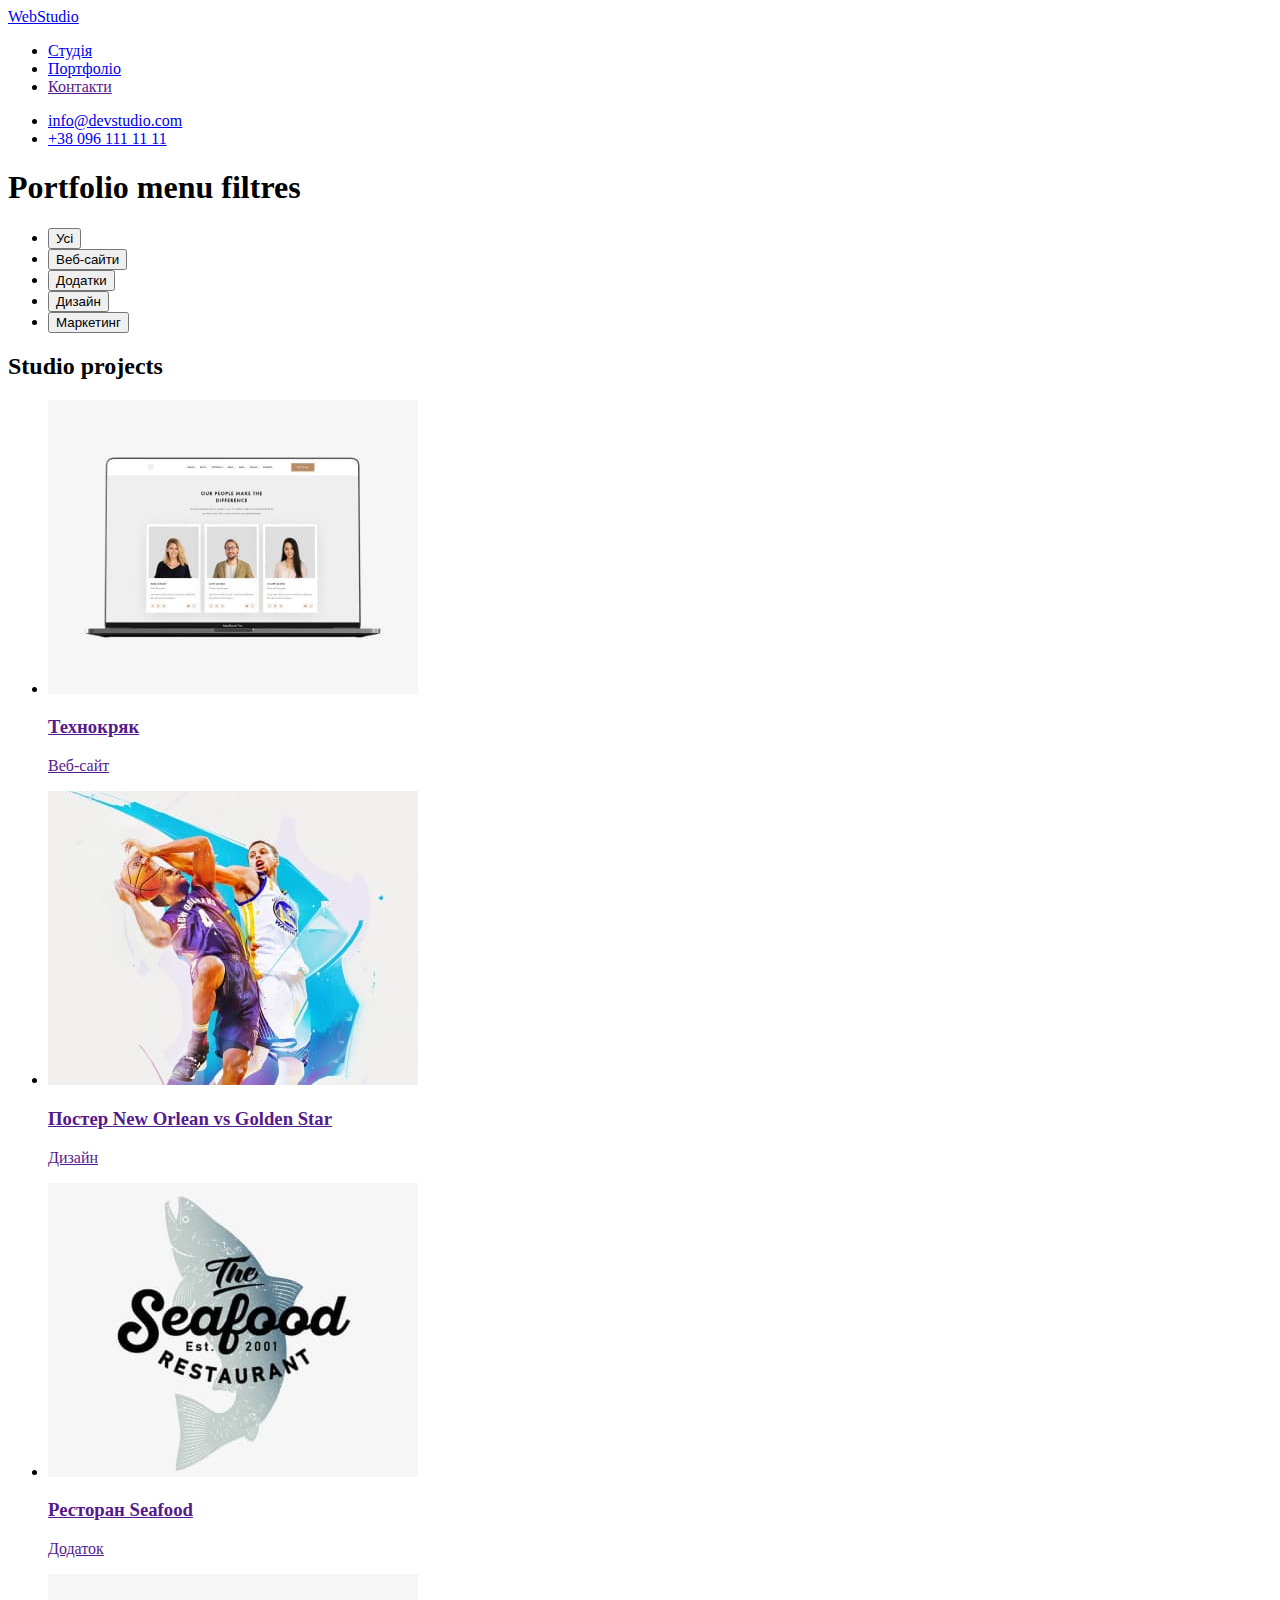
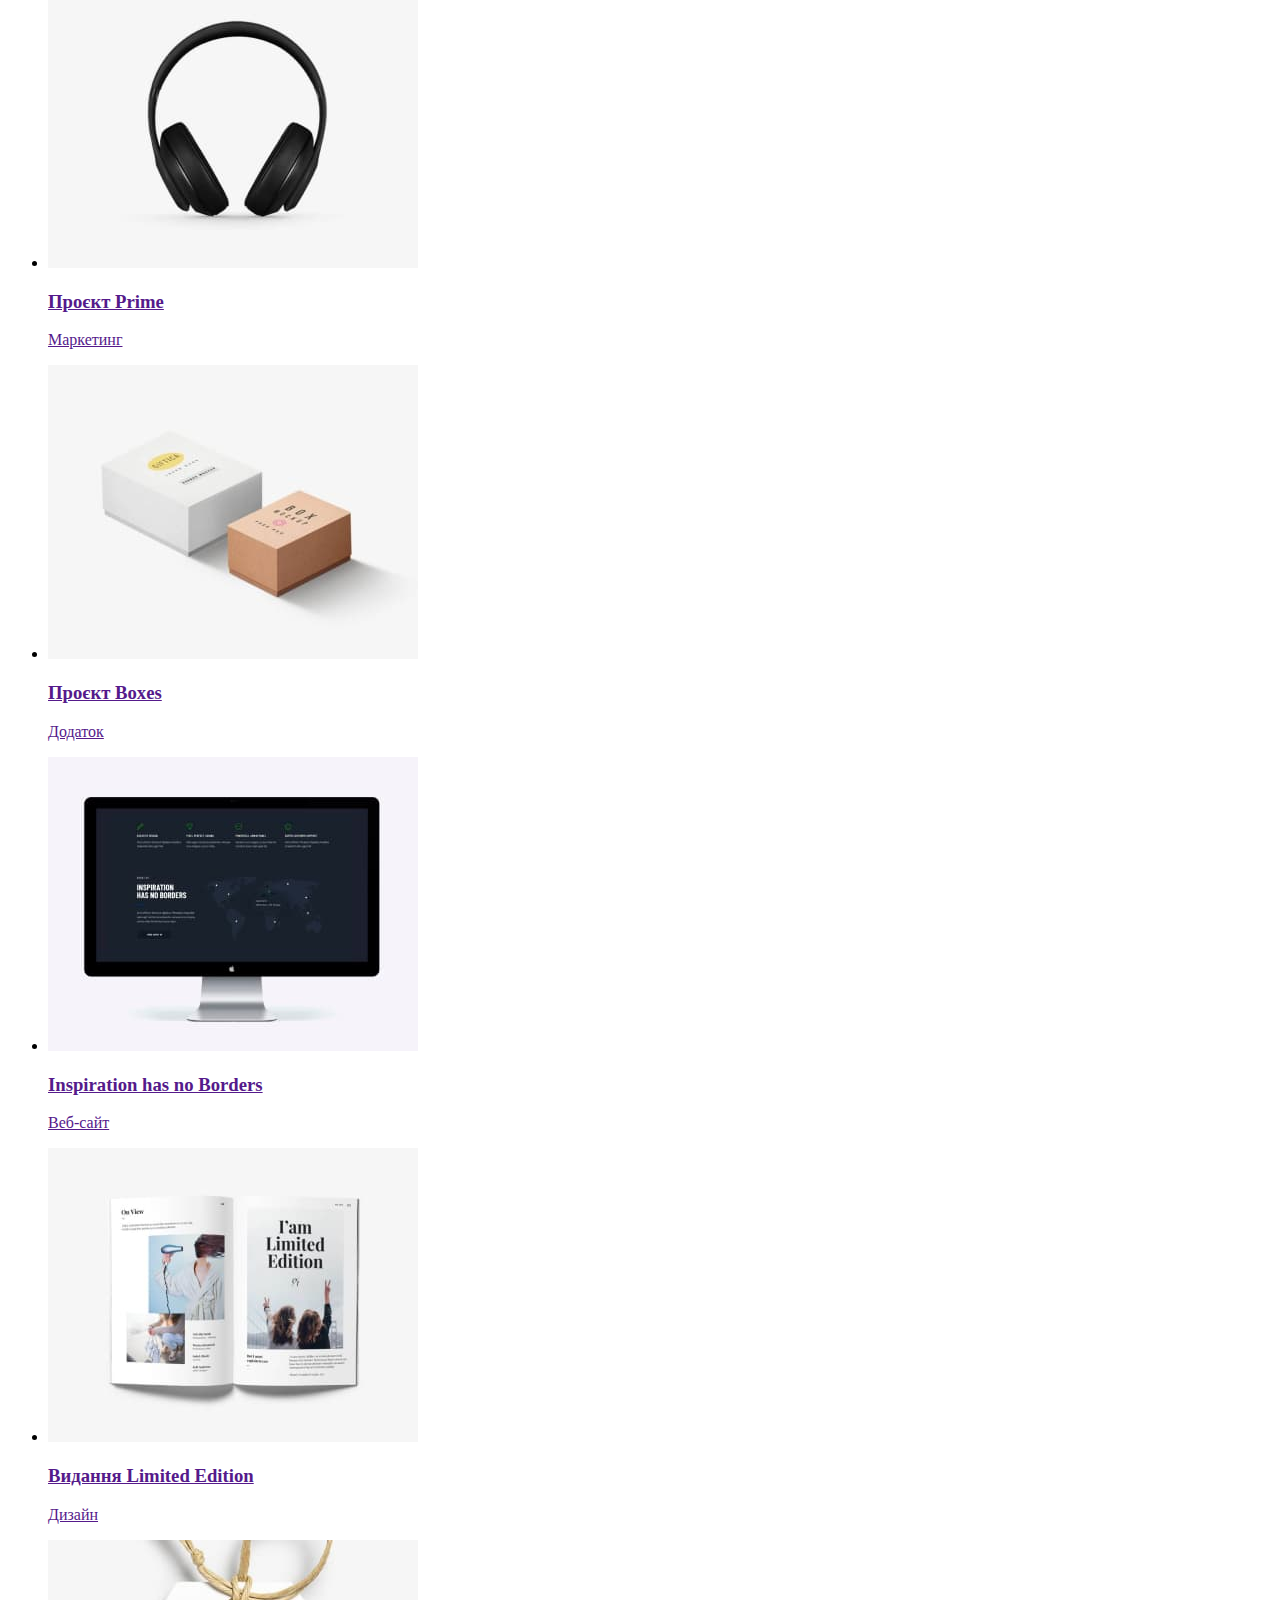
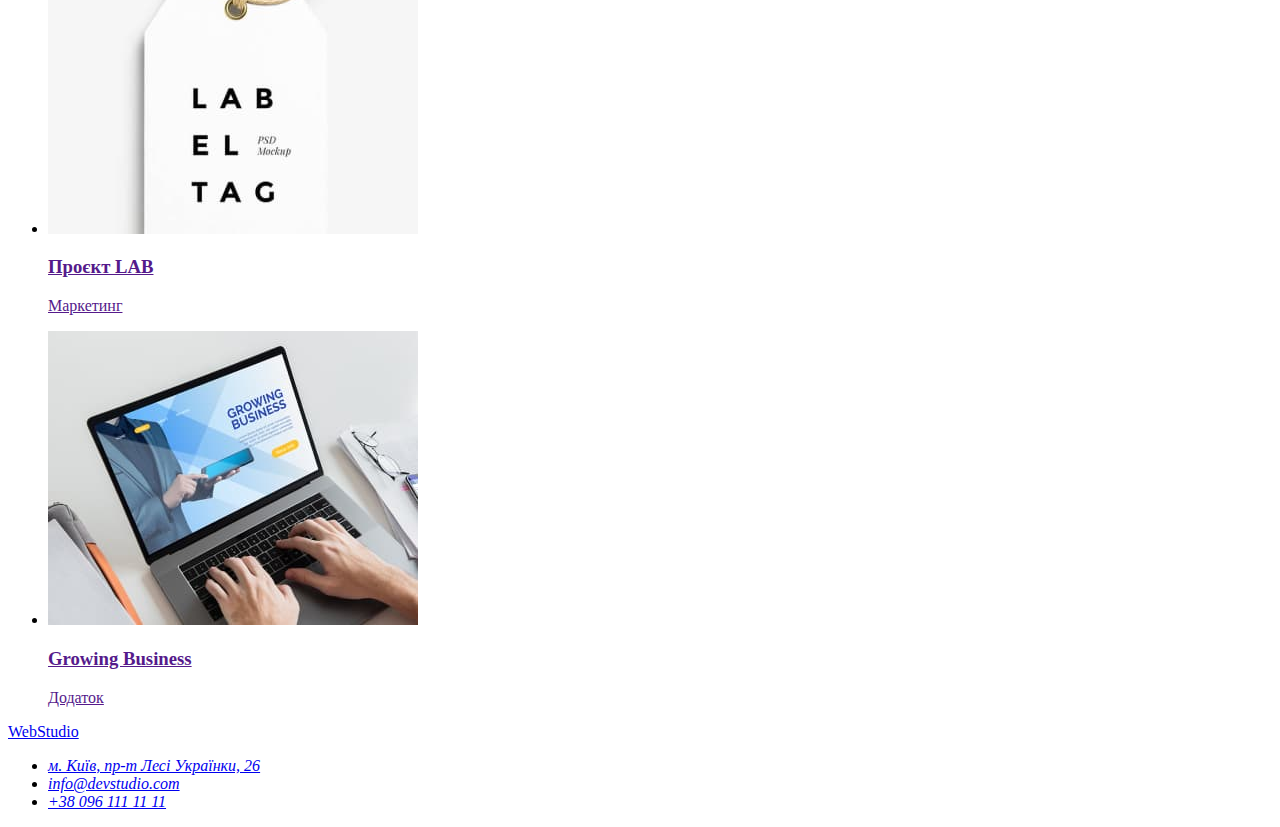
==== portfolio.html @ 8eeb4681 "Portfolio" ====
<!DOCTYPE html>
<html lang="uk">
  <head>
    <meta charset="UTF-8" />
    <meta http-equiv="X-UA-Compatible" content="IE=edge" />
    <meta name="viewport" content="width=device-width, initial-scale=1.0" />
    <title>Document</title>
  </head>
  <body>
    <!--Header-->

    <header>
      <nav>
        <a href="./index.html">WebStudio</a>
        <ul>
          <li><a href="./index.html">Студія</a></li>
          <li><a href="./portfolio.html">Портфоліо</a></li>
          <li><a href="">Контакти</a></li>
        </ul>
      </nav>
      <ul>
        <li><a href="mailto:info@devstudio.com">info@devstudio.com</a></li>
        <li><a href="tel:+380961111111">+38 096 111 11 11</a></li>
      </ul>
    </header>

    <!--Main-->
    <main>
      <!--Portfolio menu filters-->
      <section>
        <h1>Portfolio menu filtres</h1>
        <!--Hide me-->
        <ul>
          <li><button type="button">Усі</button></li>
          <li><button type="button">Веб-сайти</button></li>
          <li><button type="button">Додатки</button></li>
          <li><button type="button">Дизайн</button></li>
          <li><button type="button">Маркетинг</button></li>
        </ul>
      </section>
      <!--Projects-->

      <section>
        <h2>Studio projects</h2>
        <!--Hide me-->
        <ul>
          <li>
            <a href="">
              <img src="./imajes/project-1.jpg" alt="Увімкнутий ноутбук" width="370" />
              <h3>Технокряк</h3>
              <p>Веб-сайт</p>
            </a>
          </li>
          <li>
            <a href="">
              <img src="./imajes/project-2.jpg" alt="Два баскетболісти" width="370" />
              <h3>Постер New Orlean vs Golden Star</h3>
              <p>Дизайн</p>
            </a>
          </li>
          <li>
            <a href="">
              <img src="./imajes/project-3.jpg" alt="Малюнок риби" width="370" />
              <h3>Ресторан Seafood</h3>
              <p>Додаток</p>
            </a>
          </li>
          <li>
            <a href="">
              <img src="./imajes/project-4.jpg" alt="Навушники" width="370" />
              <h3>Проєкт Prime</h3>
              <p>Маркетинг</p>
            </a>
          </li>
          <li>
            <a href="">
              <img src="./imajes/project-5.jpg" alt="Дві паперові коробки" width="370" />
              <h3>Проєкт Boxes</h3>
              <p>Додаток</p>
            </a>
          </li>
          <li>
            <a href="">
              <img src="./imajes/project-6.jpg" alt="Монітор комп'ютера" width="370" />
              <h3>Inspiration has no Borders</h3>
              <p>Веб-сайт</p>
            </a>
          </li>
          <li>
            <a href="">
              <img src="./imajes/project-7.jpg" alt="Відкритий журнал" width="370" />
              <h3>Видання Limited Edition</h3>
              <p>Дизайн</p>
            </a>
          </li>
          <li>
            <a href="">
              <img src="./imajes/project-8.jpg" alt="Бірка з написом" width="370" width="370" />
              <h3>Проєкт LAB</h3>
              <p>Маркетинг</p>
            </a>
          </li>
          <li>
            <a href="">
              <img src="./imajes/project-9.jpg" alt="Друкує на ноутбуці" width="370" />
              <h3>Growing Business</h3>
              <p>Додаток</p>
            </a>
          </li>
        </ul>
      </section>
    </main>

    <!-- Footeer -->
    <footer>
      <a href="./index.html">WebStudio</a>
      <address>
        <ul>
          <li>
            <a href="https://goo.gl/maps/4eTBozPo4Wdr3xK28" target="_blank" rel="noopener nofollow">
              м. Київ, пр-т Лесі Українки, 26
            </a>
          </li>
          <li>
            <a href="mailto:info@devstudio.com">info@devstudio.com</a>
          </li>
          <li>
            <a href="tel:+380961111111">+38 096 111 11 11</a>
          </li>
        </ul>
      </address>
    </footer>
  </body>
</html>
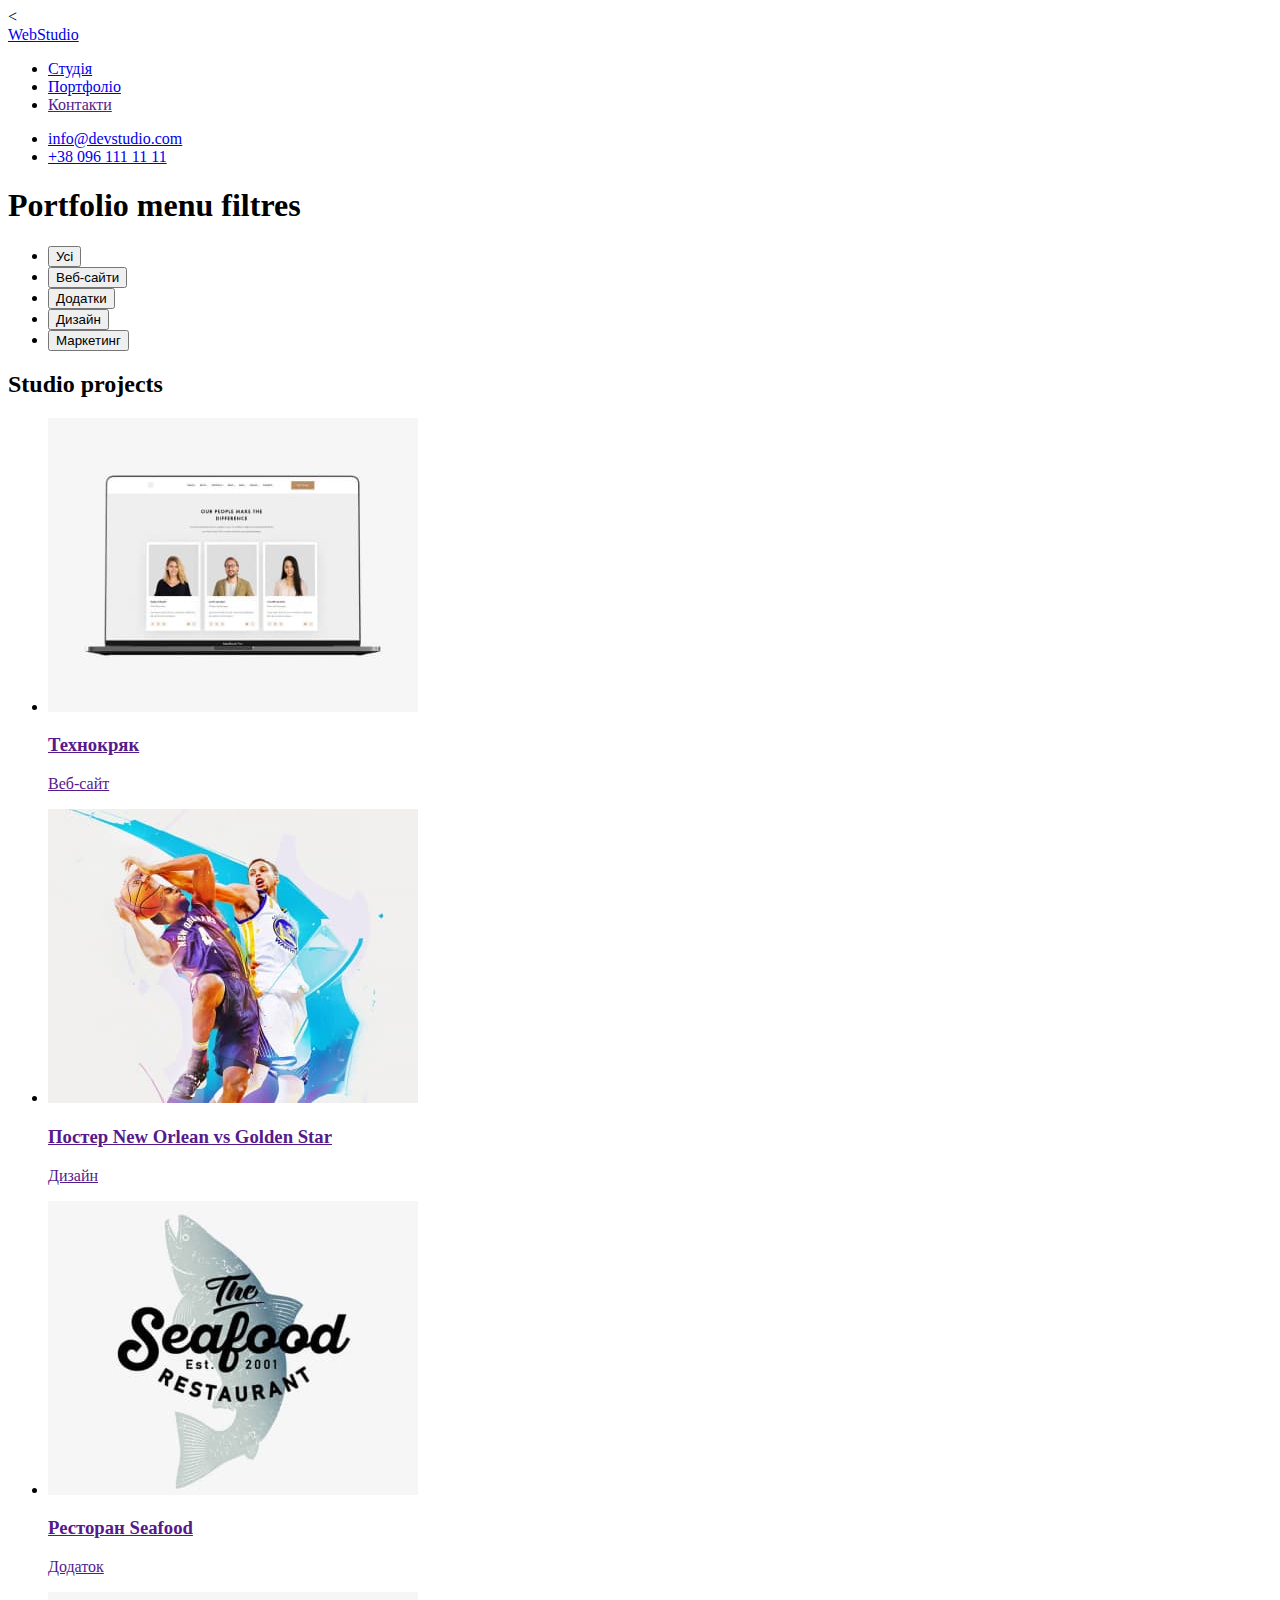
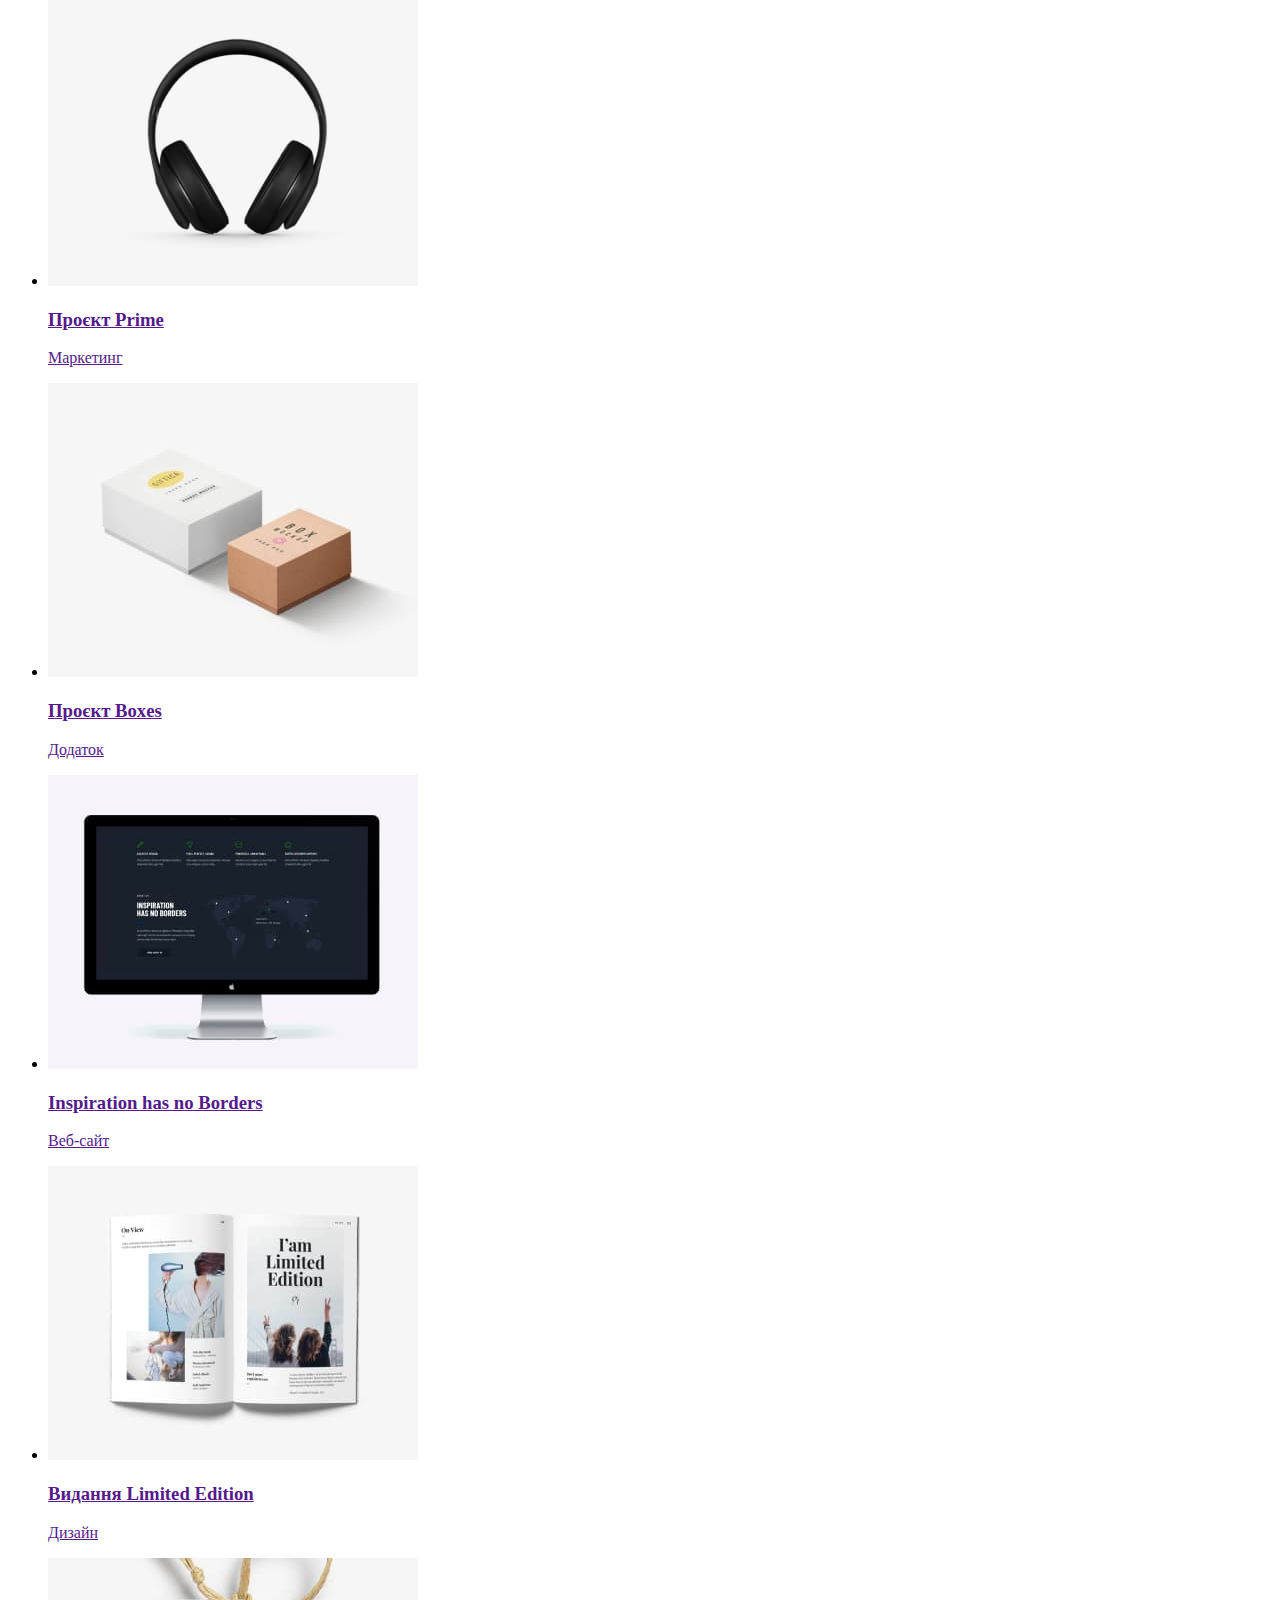
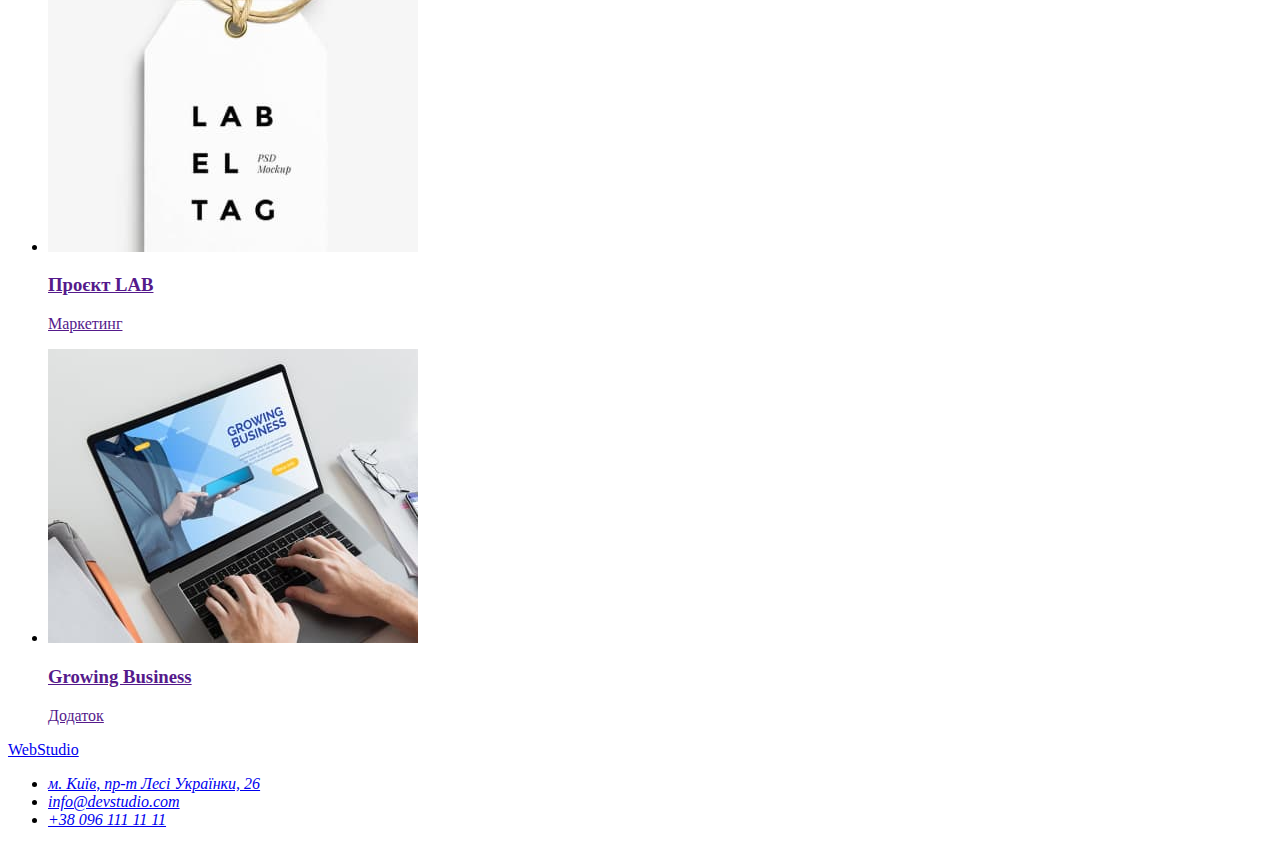
==== commit 388939a2: "Add portfolio css" ====
--- a/portfolio.html
+++ b/portfolio.html
@@ -5,22 +5,42 @@
     <meta http-equiv="X-UA-Compatible" content="IE=edge" />
     <meta name="viewport" content="width=device-width, initial-scale=1.0" />
     <title>Document</title>
+    <
+    <link rel="preconnect" href="https://fonts.googleapis.com" />
+    <link rel="preconnect" href="https://fonts.gstatic.com" crossorigin />
+    <link
+      href="https://fonts.googleapis.com/css2?family=Raleway:wght@700&family=Roboto:wght@400;500;700;900&display=swap"
+      rel="stylesheet"
+    />
+    <link rel="stylesheet" href="./css/styles.css" />
   </head>
   <body>
     <!--Header-->
-
-    <header>
+    <header class="site-header">
       <nav>
-        <a href="./index.html">WebStudio</a>
-        <ul>
-          <li><a href="./index.html">Студія</a></li>
-          <li><a href="./portfolio.html">Портфоліо</a></li>
-          <li><a href="">Контакти</a></li>
+        <a href="./index.html" class="site-logo link"
+          ><span class="word-web">Web</span
+          ><span class="word-studio">Studio</span>
+        </a>
+        <ul class="site-nav list">
+          <li><a href="./index.html" class="site-nav-link link">Студія</a></li>
+          <li>
+            <a href="./portfolio.html" class="site-nav-link link">Портфоліо</a>
+          </li>
+          <li><a href="" class="site-nav-link link">Контакти</a></li>
         </ul>
       </nav>
-      <ul>
-        <li><a href="mailto:info@devstudio.com">info@devstudio.com</a></li>
-        <li><a href="tel:+380961111111">+38 096 111 11 11</a></li>
+      <ul class="site-auth list">
+        <li>
+          <a href="mailto:info@devstudio.com" class="site-mail link"
+            >info@devstudio.com</a
+          >
+        </li>
+        <li>
+          <a href="tel:+380961111111" class="site-tel link"
+            >+38 096 111 11 11</a
+          >
+        </li>
       </ul>
     </header>
 
@@ -30,81 +50,124 @@
       <section>
         <h1>Portfolio menu filtres</h1>
         <!--Hide me-->
-        <ul>
-          <li><button type="button">Усі</button></li>
-          <li><button type="button">Веб-сайти</button></li>
-          <li><button type="button">Додатки</button></li>
-          <li><button type="button">Дизайн</button></li>
-          <li><button type="button">Маркетинг</button></li>
+        <ul class="filter list">
+          <li class="filter-item">
+            <button type="button" class="filter-btn">Усі</button>
+          </li>
+          <li class="filter-item">
+            <button type="button" class="filter-btn">Веб-сайти</button>
+          </li>
+          <li class="filter-item">
+            <button type="button" class="filter-btn">Додатки</button>
+          </li>
+          <li class="filter-item">
+            <button type="button" class="filter-btn">Дизайн</button>
+          </li>
+          <li class="filter-item">
+            <button type="button" class="filter-btn">Маркетинг</button>
+          </li>
         </ul>
       </section>
       <!--Projects-->
 
-      <section>
+      <section class="projects">
         <h2>Studio projects</h2>
         <!--Hide me-->
-        <ul>
-          <li>
-            <a href="">
-              <img src="./imajes/project-1.jpg" alt="Увімкнутий ноутбук" width="370" />
-              <h3>Технокряк</h3>
-              <p>Веб-сайт</p>
-            </a>
-          </li>
-          <li>
-            <a href="">
-              <img src="./imajes/project-2.jpg" alt="Два баскетболісти" width="370" />
-              <h3>Постер New Orlean vs Golden Star</h3>
-              <p>Дизайн</p>
-            </a>
-          </li>
-          <li>
-            <a href="">
-              <img src="./imajes/project-3.jpg" alt="Малюнок риби" width="370" />
-              <h3>Ресторан Seafood</h3>
-              <p>Додаток</p>
-            </a>
-          </li>
-          <li>
-            <a href="">
+        <ul class="projects-list list">
+          <li>
+            <a href="" class="project link">
+              <img
+                src="./imajes/project-1.jpg"
+                alt="Увімкнутий ноутбук"
+                width="370"
+              />
+              <h3 class="project-title">Технокряк</h3>
+              <p class="project-type">Веб-сайт</p>
+            </a>
+          </li>
+          <li>
+            <a href="" class="project link">
+              <img
+                src="./imajes/project-2.jpg"
+                alt="Два баскетболісти"
+                width="370"
+              />
+              <h3 class="project-title">Постер New Orlean vs Golden Star</h3>
+              <p class="project-type">Дизайн</p>
+            </a>
+          </li>
+          <li>
+            <a href="" class="project link">
+              <img
+                src="./imajes/project-3.jpg"
+                alt="Малюнок риби"
+                width="370"
+              />
+              <h3 class="project-title">Ресторан Seafood</h3>
+              <p class="project-type">Додаток</p>
+            </a>
+          </li>
+          <li>
+            <a href="" class="project link">
               <img src="./imajes/project-4.jpg" alt="Навушники" width="370" />
-              <h3>Проєкт Prime</h3>
-              <p>Маркетинг</p>
-            </a>
-          </li>
-          <li>
-            <a href="">
-              <img src="./imajes/project-5.jpg" alt="Дві паперові коробки" width="370" />
-              <h3>Проєкт Boxes</h3>
-              <p>Додаток</p>
-            </a>
-          </li>
-          <li>
-            <a href="">
-              <img src="./imajes/project-6.jpg" alt="Монітор комп'ютера" width="370" />
-              <h3>Inspiration has no Borders</h3>
-              <p>Веб-сайт</p>
-            </a>
-          </li>
-          <li>
-            <a href="">
-              <img src="./imajes/project-7.jpg" alt="Відкритий журнал" width="370" />
-              <h3>Видання Limited Edition</h3>
-              <p>Дизайн</p>
-            </a>
-          </li>
-          <li>
-            <a href="">
-              <img src="./imajes/project-8.jpg" alt="Бірка з написом" width="370" width="370" />
-              <h3>Проєкт LAB</h3>
-              <p>Маркетинг</p>
-            </a>
-          </li>
-          <li>
-            <a href="">
-              <img src="./imajes/project-9.jpg" alt="Друкує на ноутбуці" width="370" />
-              <h3>Growing Business</h3>
-              <p>Додаток</p>
+              <h3 class="project-title">Проєкт Prime</h3>
+              <p class="project-type">Маркетинг</p>
+            </a>
+          </li>
+          <li>
+            <a href="" class="project link">
+              <img
+                src="./imajes/project-5.jpg"
+                alt="Дві паперові коробки"
+                width="370"
+              />
+              <h3 class="project-title">Проєкт Boxes</h3>
+              <p class="project-type">Додаток</p>
+            </a>
+          </li>
+          <li>
+            <a href="" class="project link">
+              <img
+                src="./imajes/project-6.jpg"
+                alt="Монітор комп'ютера"
+                width="370"
+              />
+              <h3 class="project-title">Inspiration has no Borders</h3>
+              <p class="project-type">Веб-сайт</p>
+            </a>
+          </li>
+          <li>
+            <a href="" class="project link">
+              <img
+                src="./imajes/project-7.jpg"
+                alt="Відкритий журнал"
+                width="370"
+              />
+              <h3 class="project-title">Видання Limited Edition</h3>
+              <p class="project-type">Дизайн</p>
+            </a>
+          </li>
+          <li>
+            <a href="" class="project link">
+              <img
+                src="./imajes/project-8.jpg"
+                alt="Бірка з написом"
+                width="370"
+                width="370"
+              />
+              <h3 class="project-title">Проєкт LAB</h3>
+              <p class="project-type">Маркетинг</p>
+            </a>
+          </li>
+          <li>
+            <a href="" class="project link">
+              <img
+                src="./imajes/project-9.jpg"
+                alt="Друкує на ноутбуці"
+                width="370"
+              />
+              <h3 class="project-title">Growing Business</h3>
+              <p class="project-type">Додаток</p>
             </a>
           </li>
         </ul>
@@ -113,19 +176,29 @@
 
     <!-- Footeer -->
     <footer>
-      <a href="./index.html">WebStudio</a>
+      <a href="./index.html" class="site-logo link"
+        ><span class="word-web">Web</span
+        ><span class="word-studio">Studio</span>
+      </a>
       <address>
-        <ul>
-          <li>
-            <a href="https://goo.gl/maps/4eTBozPo4Wdr3xK28" target="_blank" rel="noopener nofollow">
+        <ul class="list">
+          <li>
+            <a
+              href="https://goo.gl/maps/4eTBozPo4Wdr3xK28"
+              class="link"
+              target="_blank"
+              rel="noopener nofollow"
+            >
               м. Київ, пр-т Лесі Українки, 26
             </a>
           </li>
           <li>
-            <a href="mailto:info@devstudio.com">info@devstudio.com</a>
-          </li>
-          <li>
-            <a href="tel:+380961111111">+38 096 111 11 11</a>
+            <a href="mailto:info@devstudio.com" class="link"
+              >info@devstudio.com
+            </a>
+          </li>
+          <li>
+            <a href="tel:+380961111111" class="link">+38 096 111 11 11</a>
           </li>
         </ul>
       </address>
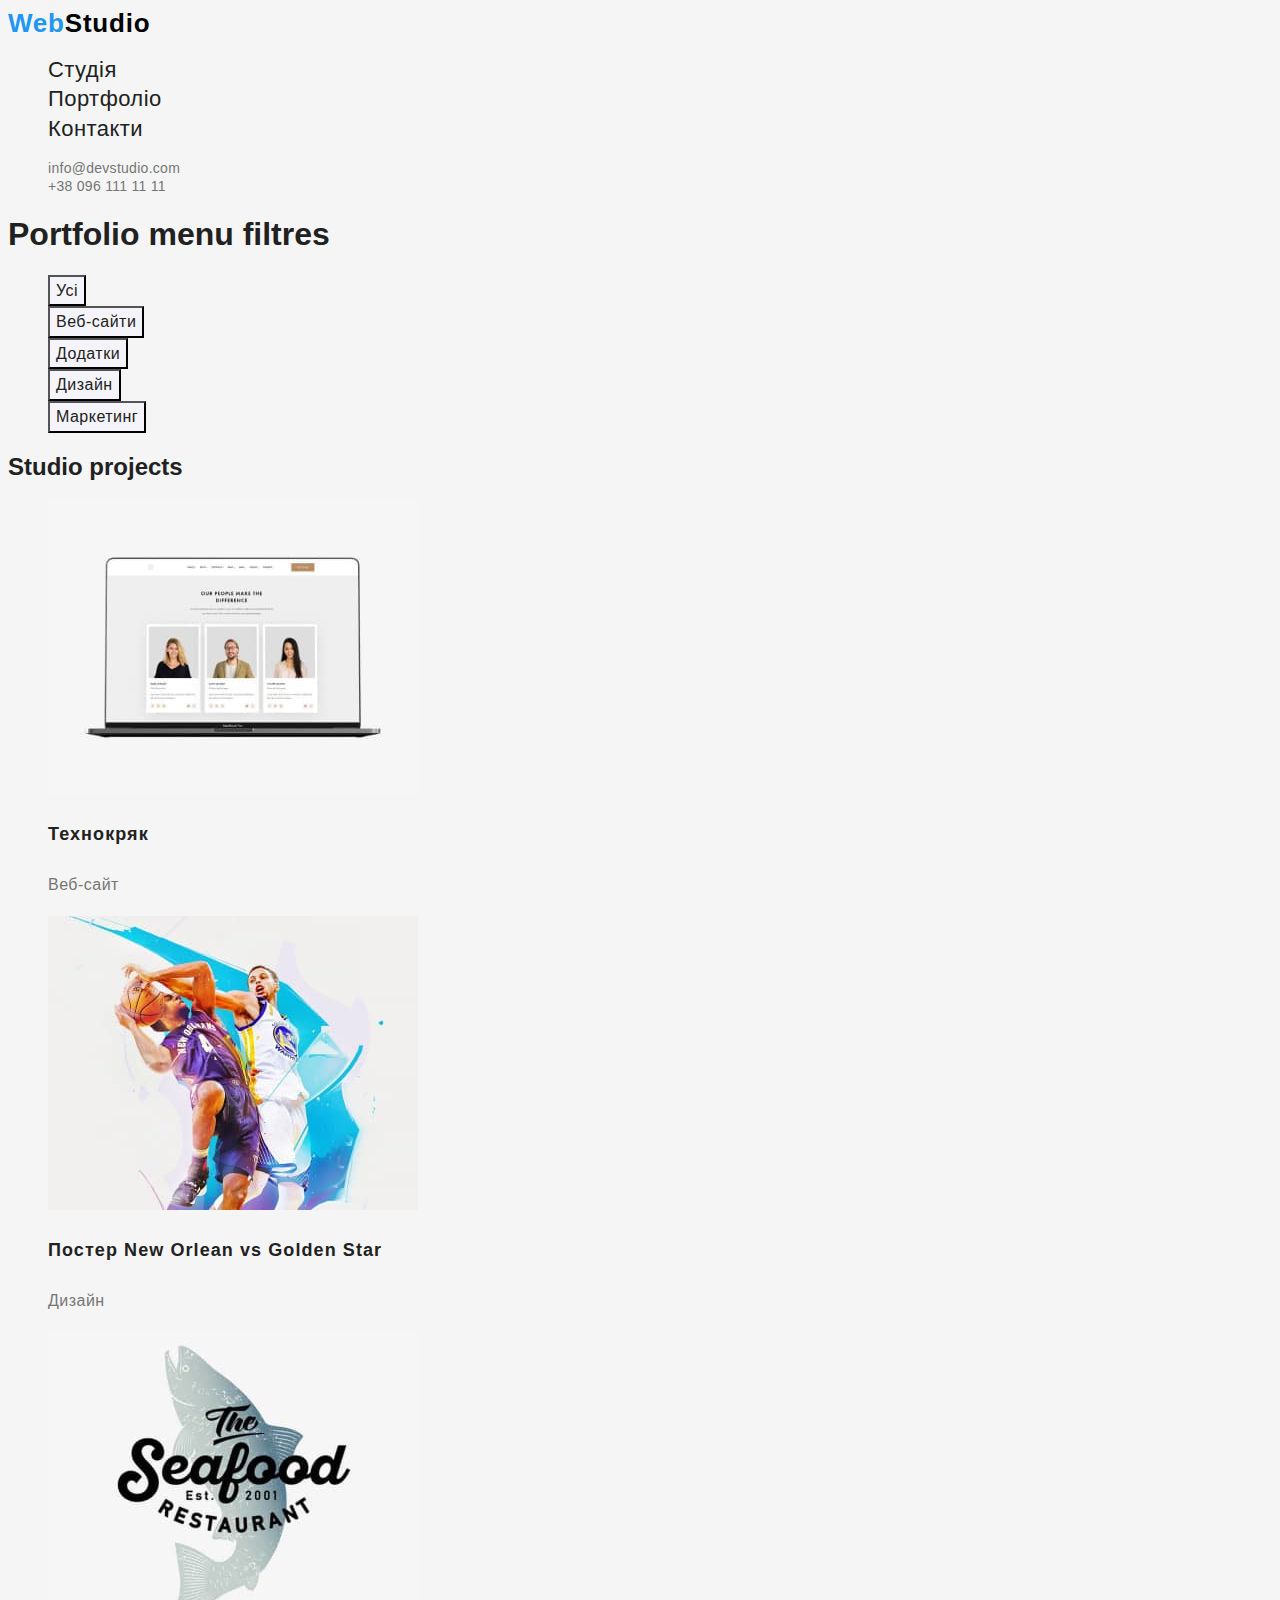
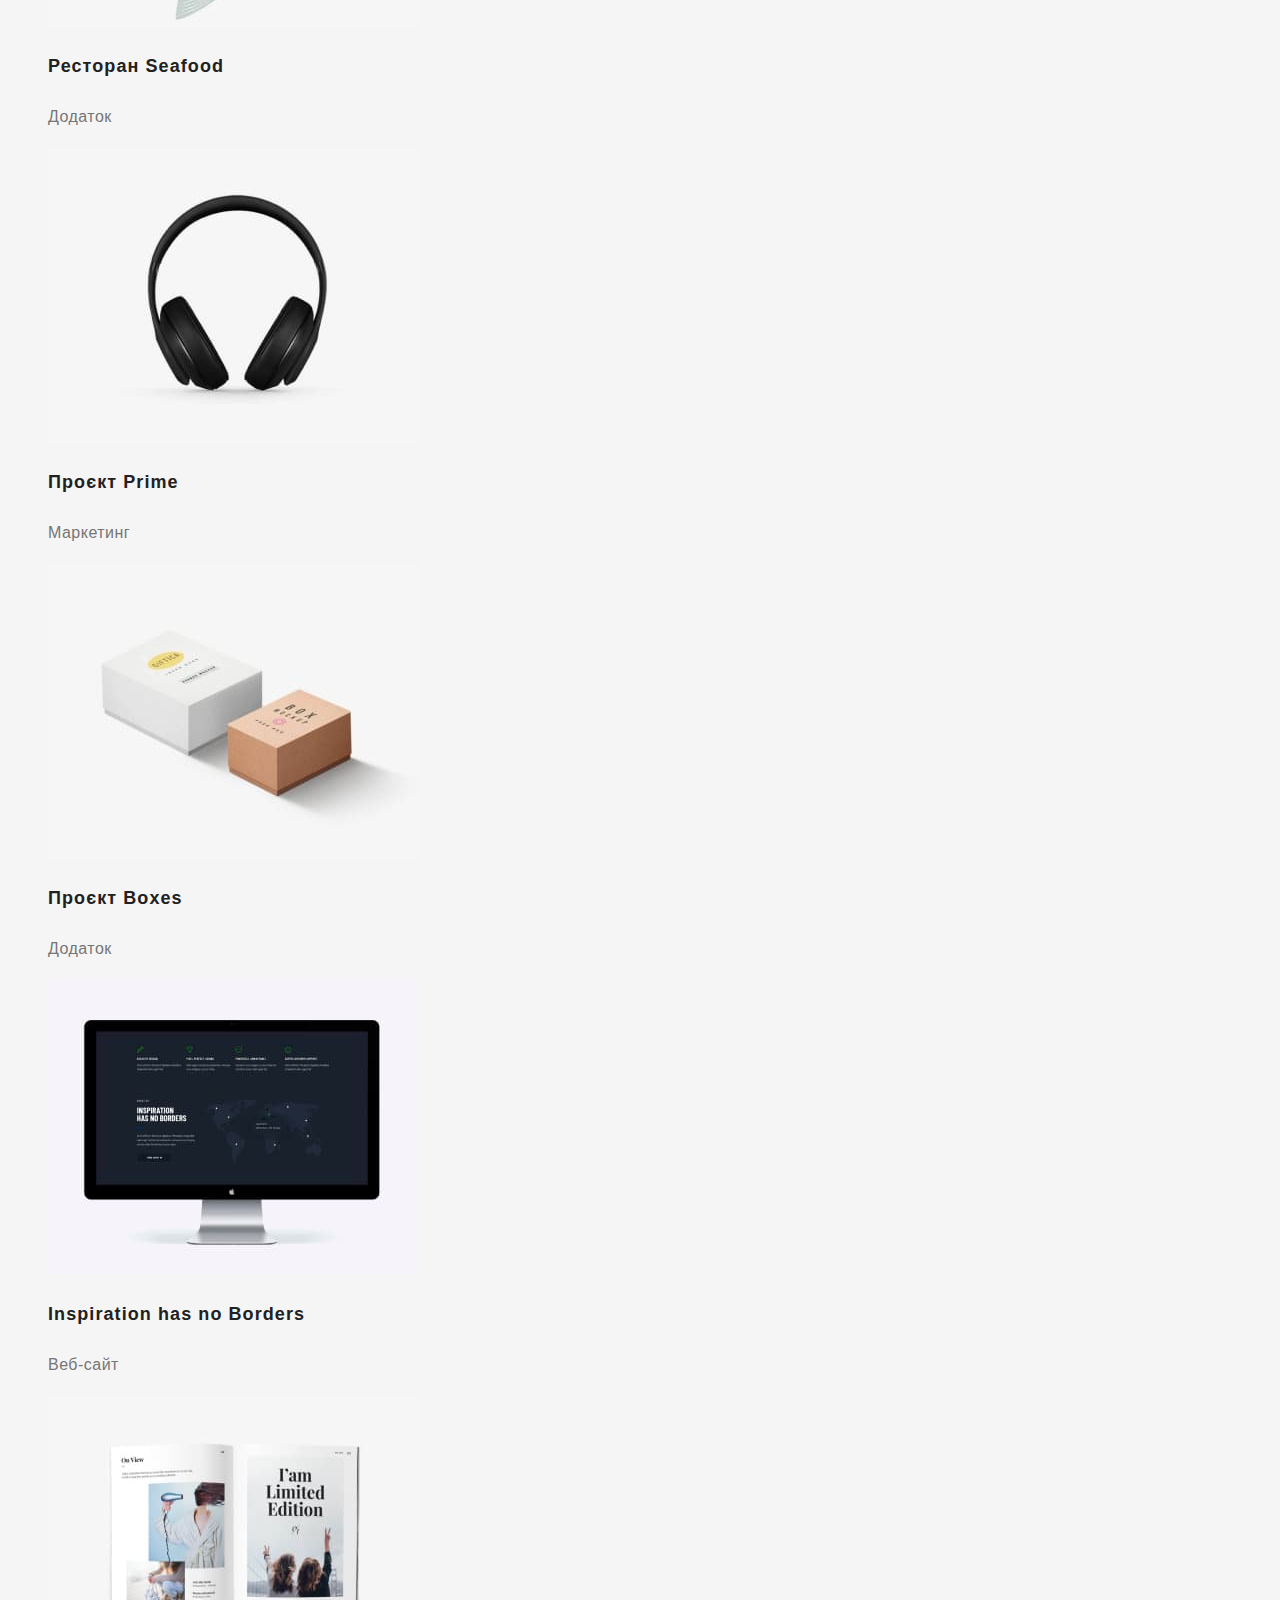
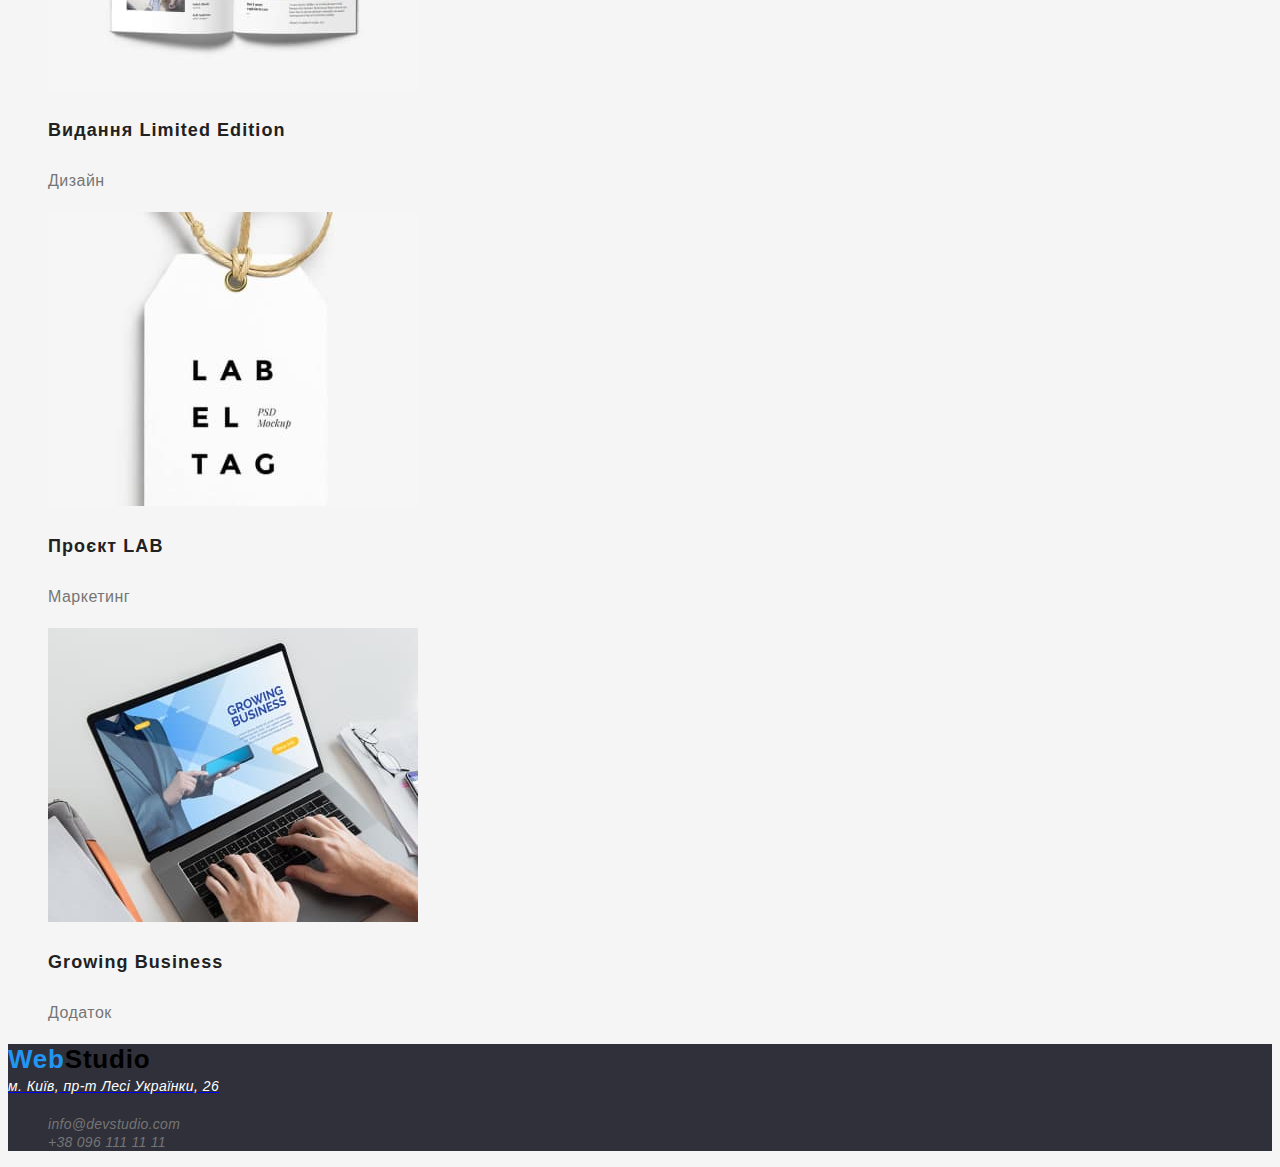
==== commit 86fae9e8: "CSS for portfolio page" ====
--- a/portfolio.html
+++ b/portfolio.html
@@ -1,17 +1,10 @@
 <!DOCTYPE html>
-<html lang="uk">
+<html lang="en">
   <head>
     <meta charset="UTF-8" />
     <meta http-equiv="X-UA-Compatible" content="IE=edge" />
     <meta name="viewport" content="width=device-width, initial-scale=1.0" />
     <title>Document</title>
-    <
-    <link rel="preconnect" href="https://fonts.googleapis.com" />
-    <link rel="preconnect" href="https://fonts.gstatic.com" crossorigin />
-    <link
-      href="https://fonts.googleapis.com/css2?family=Raleway:wght@700&family=Roboto:wght@400;500;700;900&display=swap"
-      rel="stylesheet"
-    />
     <link rel="stylesheet" href="./css/styles.css" />
   </head>
   <body>
@@ -30,14 +23,14 @@
           <li><a href="" class="site-nav-link link">Контакти</a></li>
         </ul>
       </nav>
-      <ul class="site-auth list">
+      <ul class="company-contacts list">
         <li>
-          <a href="mailto:info@devstudio.com" class="site-mail link"
+          <a href="mailto:info@devstudio.com" class="company-mail link"
             >info@devstudio.com</a
           >
         </li>
         <li>
-          <a href="tel:+380961111111" class="site-tel link"
+          <a href="tel:+380961111111" class="company-tel link"
             >+38 096 111 11 11</a
           >
         </li>
@@ -128,6 +121,7 @@
           <li>
             <a href="" class="project link">
               <img
+                class="project-img"
                 src="./imajes/project-6.jpg"
                 alt="Монітор комп'ютера"
                 width="370"
@@ -152,7 +146,6 @@
               <img
                 src="./imajes/project-8.jpg"
                 alt="Бірка з написом"
-                width="370"
                 width="370"
               />
               <h3 class="project-title">Проєкт LAB</h3>
@@ -175,30 +168,30 @@
     </main>
 
     <!-- Footeer -->
-    <footer>
-      <a href="./index.html" class="site-logo link"
-        ><span class="word-web">Web</span
-        ><span class="word-studio">Studio</span>
+    <footer class="footeer">
+      <a href="./index.html" class="site-logo link">
+        <span class="word-web">Web</span><span class="word-studio">Studio</span>
       </a>
       <address>
-        <ul class="list">
-          <li>
-            <a
-              href="https://goo.gl/maps/4eTBozPo4Wdr3xK28"
-              class="link"
-              target="_blank"
-              rel="noopener nofollow"
+        <a
+          href="https://goo.gl/maps/4eTBozPo4Wdr3xK28"
+          target="_blank"
+          rel="noopener nofollow"
+        >
+          <span class="adress-on-map link"
+            >м. Київ, пр-т Лесі Українки, 26</span
+          >
+        </a>
+        <ul class="company-contacts list">
+          <li>
+            <a href="mailto:info@devstudio.com" class="company-mail link"
+              >info@devstudio.com</a
             >
-              м. Київ, пр-т Лесі Українки, 26
-            </a>
-          </li>
-          <li>
-            <a href="mailto:info@devstudio.com" class="link"
-              >info@devstudio.com
-            </a>
-          </li>
-          <li>
-            <a href="tel:+380961111111" class="link">+38 096 111 11 11</a>
+          </li>
+          <li>
+            <a href="tel:+380961111111" class="company-tel link"
+              >+38 096 111 11 11</a
+            >
           </li>
         </ul>
       </address>
--- a/css/styles.css
+++ b/css/styles.css
@@ -0,0 +1,117 @@
+:root {
+  --main-text-color: #212121;
+  --main-link-color: #212121;
+  --btn-color: #212121;
+  --btn-bacground-color: #f5f4fa;
+  --second-text-color: #757575;
+  --company-contacts-color: #757575;
+  --third-text-color: #ffffff;
+  --btn-hover-color: #ffffff;
+  --btn-hover-background-color: #2196f3;
+  --main-background-color: #f5f5f5;
+  --link-hover-color: #2196f3;
+  --logo-color-1: #2196f3;
+  --logo-color-2: #000000;
+  --footer-background-color: #2f303a;
+}
+
+body {
+  font-family: "roboto", sans-serif;
+  color: var(--main-text-color);
+  background-color: var(--main-background-color);
+}
+.list {
+  list-style: none;
+}
+.link {
+  text-decoration: none;
+}
+.link:hover,
+.link:focus {
+  color: var(--link-hover-color);
+}
+/* ----------Header---------- */
+.word-web {
+  font-family: "Raleway", sans-serif;
+  font-style: normal;
+  font-weight: 700;
+  font-size: 26px;
+  line-height: 31px;
+  letter-spacing: 0.03em;
+  color: var(--logo-color-1);
+}
+.word-studio {
+  font-family: "Raleway", sans-serif;
+  font-weight: 700;
+  font-size: 26px;
+  line-height: 1.19;
+  letter-spacing: 0.03em;
+  color: var(--logo-color-2);
+}
+.site-nav-link {
+  font-weight: 500;
+  font-size: 22px;
+  line-height: 1.33;
+  letter-spacing: 0.02em;
+  color: var(--main-link-color);
+}
+.company-mail,
+.company-tel {
+  font-weight: 500;
+  font-size: 14px;
+  line-height: 1.14;
+  letter-spacing: 0.02em;
+  color: var(--company-contacts-color);
+}
+/*----------Main----------*/
+/* ----------Filter Menu---------- */
+.filter-btn {
+  font-family: inherit;
+  font-weight: 500;
+  font-size: 16px;
+  line-height: 1.6;
+  text-align: center;
+  letter-spacing: 0.03em;
+  color: var(--btn-color);
+  background: var(--btn-bacground-color);
+}
+.filter-btn:hover,
+.filter-btn:focus {
+  font-family: inherit;
+  font-weight: 500;
+  font-size: 16px;
+  line-height: 1.62;
+  text-align: center;
+  letter-spacing: 0.03em;
+  color: var(--btn-hover-color);
+  background: var(--btn-hover-background-color);
+  box-shadow: 0px 3px 1px rgba(0, 0, 0, 0.1), 0px 1px 2px rgba(0, 0, 0, 0.08),
+    0px 2px 2px rgba(0, 0, 0, 0.12);
+  border-radius: 4px;
+}
+/* ----------Projects---------- */
+.project-title {
+  font-weight: 700;
+  font-size: 18px;
+  line-height: 2;
+  letter-spacing: 0.06em;
+  color: var(--main-text-color);
+}
+.project-type {
+  font-weight: 400;
+  font-size: 16px;
+  line-height: 1.87;
+  letter-spacing: 0.03em;
+  color: var(--second-text-color);
+}
+
+/* ----------footer---------- */
+.footeer {
+  background: var(--footer-background-color);
+}
+.adress-on-map {
+  font-size: 14px;
+  line-height: 1.71;
+  letter-spacing: 0.03em;
+  color: var(--third-text-color);
+}
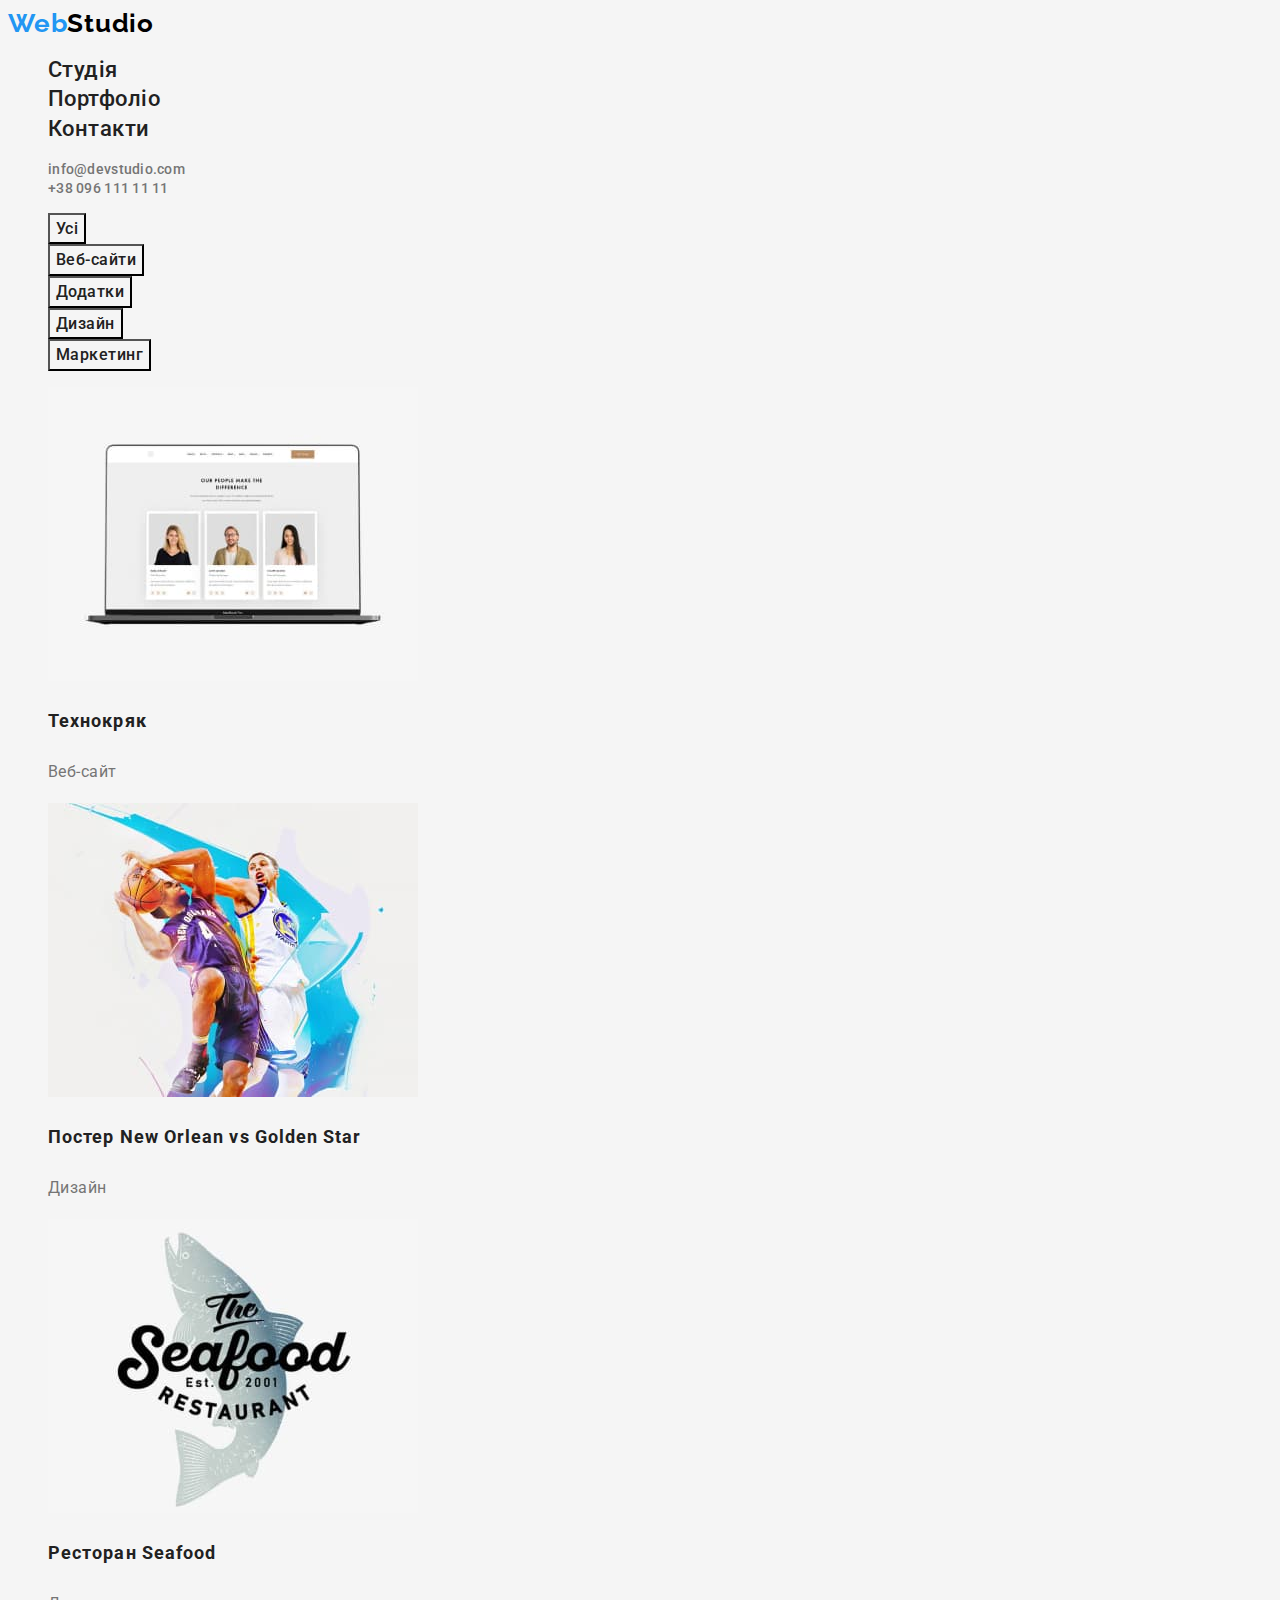
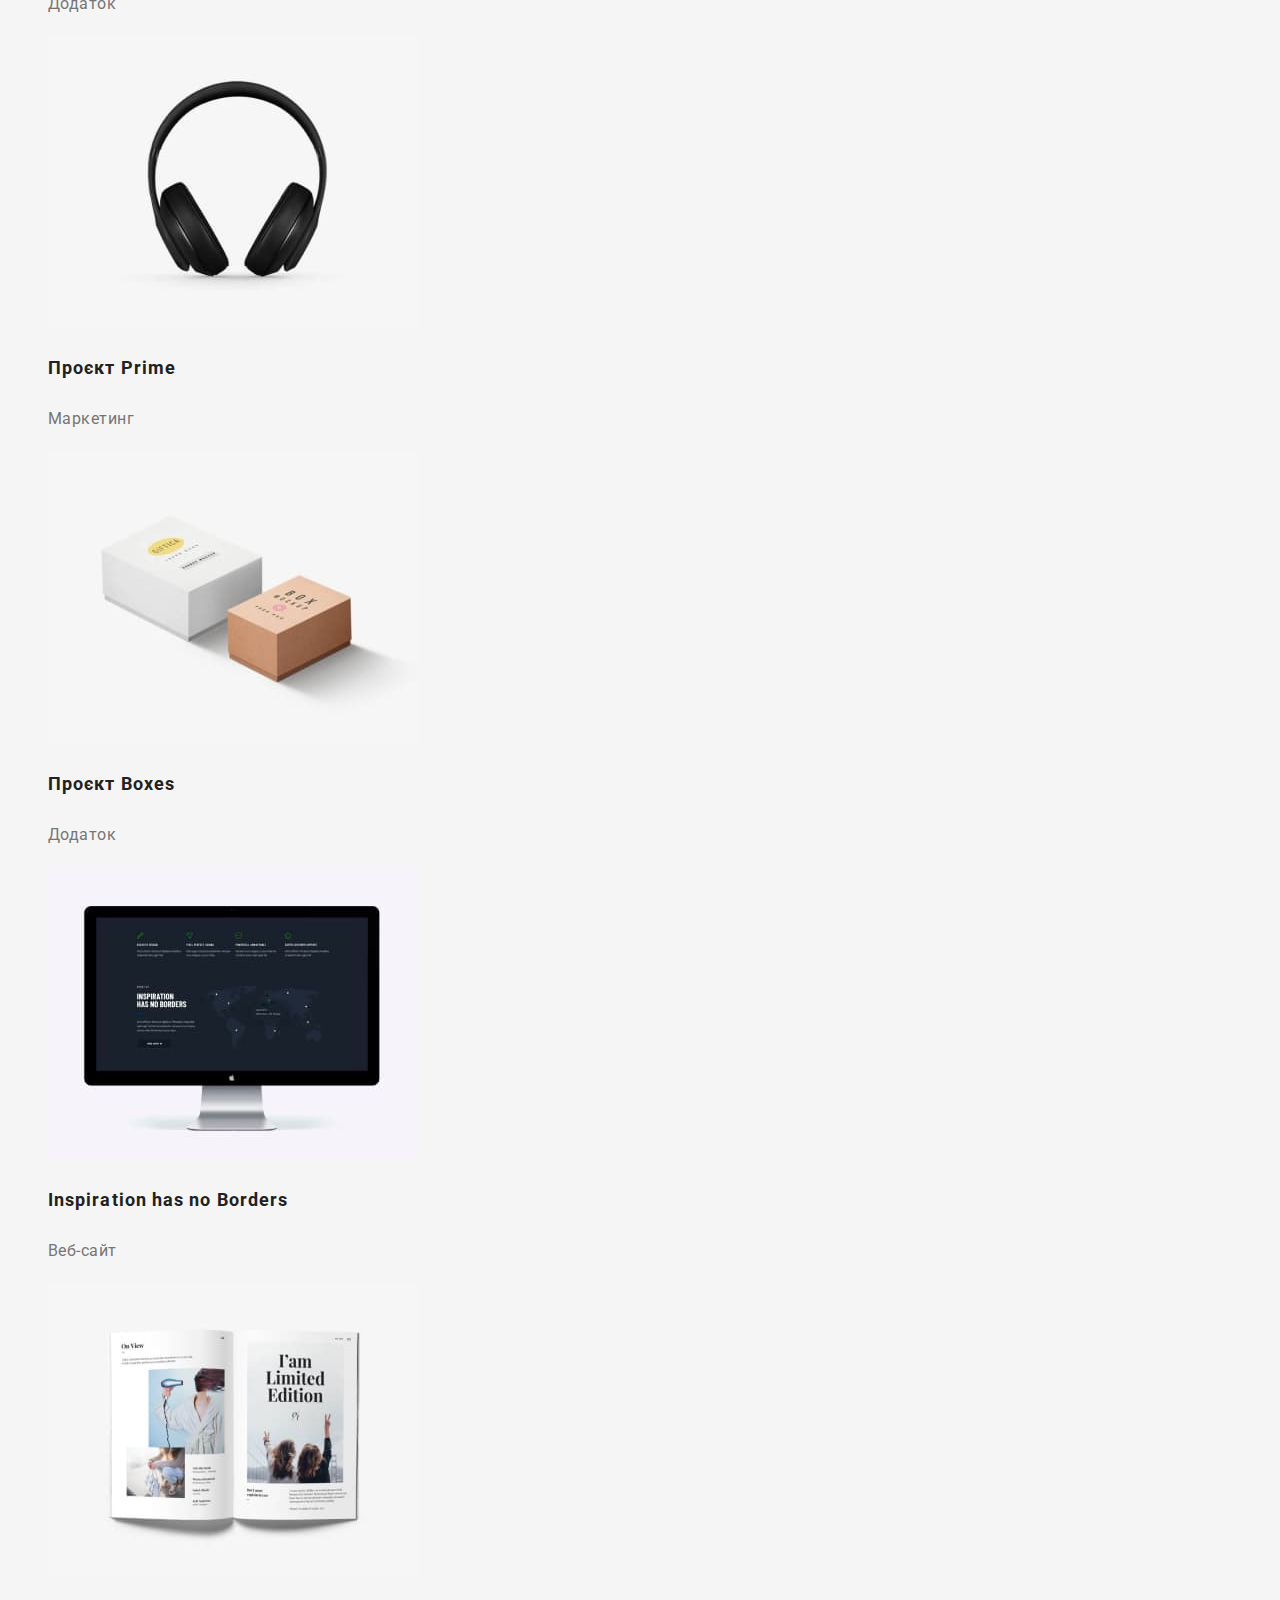
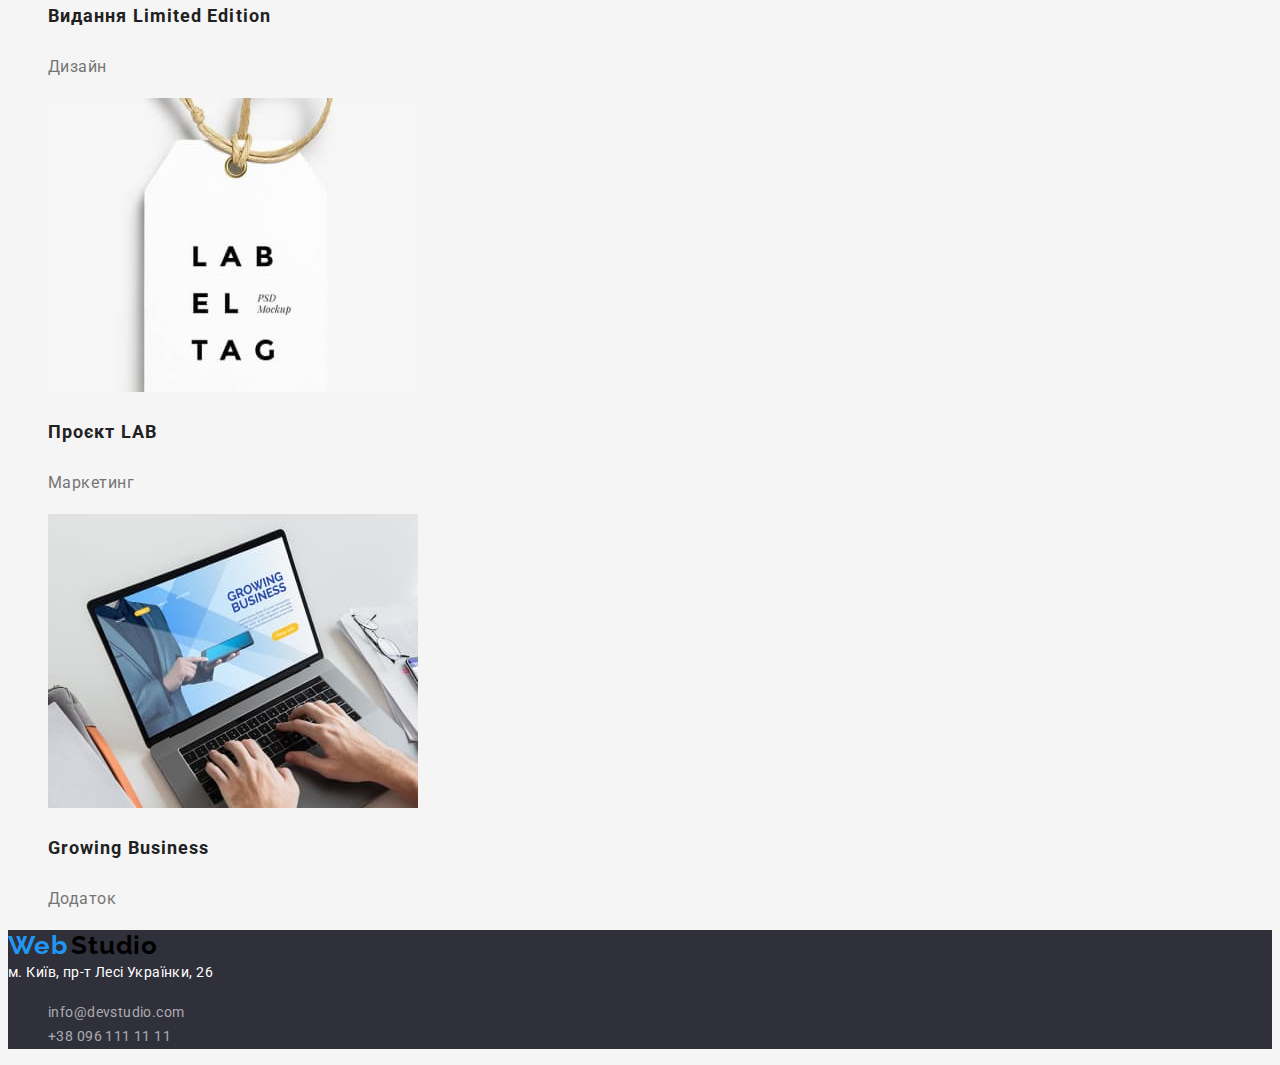
==== commit ff45e407: "Finished CSS to portfolio page" ====
--- a/portfolio.html
+++ b/portfolio.html
@@ -5,6 +5,12 @@
     <meta http-equiv="X-UA-Compatible" content="IE=edge" />
     <meta name="viewport" content="width=device-width, initial-scale=1.0" />
     <title>Document</title>
+    <link rel="preconnect" href="https://fonts.googleapis.com" />
+    <link rel="preconnect" href="https://fonts.gstatic.com" crossorigin />
+    <link
+      href="https://fonts.googleapis.com/css2?family=Raleway:wght@700&family=Roboto:wght@400;500;700;900&display=swap"
+      rel="stylesheet"
+    />
     <link rel="stylesheet" href="./css/styles.css" />
   </head>
   <body>
@@ -12,8 +18,8 @@
     <header class="site-header">
       <nav>
         <a href="./index.html" class="site-logo link"
-          ><span class="word-web">Web</span
-          ><span class="word-studio">Studio</span>
+          ><span class="logo-word-web">Web</span
+          ><span class="logo-word-studio">Studio</span>
         </a>
         <ul class="site-nav list">
           <li><a href="./index.html" class="site-nav-link link">Студія</a></li>
@@ -23,14 +29,14 @@
           <li><a href="" class="site-nav-link link">Контакти</a></li>
         </ul>
       </nav>
-      <ul class="company-contacts list">
+      <ul class="list">
         <li>
-          <a href="mailto:info@devstudio.com" class="company-mail link"
+          <a href="mailto:info@devstudio.com" class="site-nav-contacts link"
             >info@devstudio.com</a
           >
         </li>
         <li>
-          <a href="tel:+380961111111" class="company-tel link"
+          <a href="tel:+380961111111" class="site-nav-contacts link"
             >+38 096 111 11 11</a
           >
         </li>
@@ -41,8 +47,7 @@
     <main>
       <!--Portfolio menu filters-->
       <section>
-        <h1>Portfolio menu filtres</h1>
-        <!--Hide me-->
+        <h1 class="visually-hidden">Portfolio menu filtres</h1>
         <ul class="filter list">
           <li class="filter-item">
             <button type="button" class="filter-btn">Усі</button>
@@ -62,9 +67,8 @@
         </ul>
       </section>
       <!--Projects-->
-
       <section class="projects">
-        <h2>Studio projects</h2>
+        <h2 class="visually-hidden">Studio projects</h2>
         <!--Hide me-->
         <ul class="projects-list list">
           <li>
@@ -170,26 +174,26 @@
     <!-- Footeer -->
     <footer class="footeer">
       <a href="./index.html" class="site-logo link">
-        <span class="word-web">Web</span><span class="word-studio">Studio</span>
+        <span class="logo-word-web">Web</span>
+        <span class="logo-word-studio">Studio</span>
       </a>
-      <address>
+      <address class="adress">
         <a
           href="https://goo.gl/maps/4eTBozPo4Wdr3xK28"
           target="_blank"
           rel="noopener nofollow"
+          class="map-link link"
         >
-          <span class="adress-on-map link"
-            >м. Київ, пр-т Лесі Українки, 26</span
-          >
+          м. Київ, пр-т Лесі Українки, 26
         </a>
-        <ul class="company-contacts list">
-          <li>
-            <a href="mailto:info@devstudio.com" class="company-mail link"
+        <ul class="list">
+          <li>
+            <a href="mailto:info@devstudio.com" class="footer-contacts link"
               >info@devstudio.com</a
             >
           </li>
           <li>
-            <a href="tel:+380961111111" class="company-tel link"
+            <a href="tel:+380961111111" class="footer-contacts link"
               >+38 096 111 11 11</a
             >
           </li>
--- a/css/styles.css
+++ b/css/styles.css
@@ -1,10 +1,10 @@
-:root {
+ :root {
+  /* Colors */
   --main-text-color: #212121;
   --main-link-color: #212121;
   --btn-color: #212121;
-  --btn-bacground-color: #f5f4fa;
+  --btn-background-color: #f5f4fa;
   --second-text-color: #757575;
-  --company-contacts-color: #757575;
   --third-text-color: #ffffff;
   --btn-hover-color: #ffffff;
   --btn-hover-background-color: #2196f3;
@@ -14,7 +14,6 @@
   --logo-color-2: #000000;
   --footer-background-color: #2f303a;
 }
-
 body {
   font-family: "roboto", sans-serif;
   color: var(--main-text-color);
@@ -30,8 +29,20 @@
 .link:focus {
   color: var(--link-hover-color);
 }
-/* ----------Header---------- */
-.word-web {
+.visually-hidden {
+  position: absolute;
+  white-space: nowrap;
+  width: 1px;
+  height: 1px;
+  overflow: hidden;
+  border: 0;
+  padding: 0;
+  clip: rect(0 0 0 0);
+  clip-path: inset(50%);
+  margin: -1px;
+}
+/* ----------HEADER---------- */
+.logo-word-web {
   font-family: "Raleway", sans-serif;
   font-style: normal;
   font-weight: 700;
@@ -40,7 +51,7 @@
   letter-spacing: 0.03em;
   color: var(--logo-color-1);
 }
-.word-studio {
+.logo-word-studio {
   font-family: "Raleway", sans-serif;
   font-weight: 700;
   font-size: 26px;
@@ -55,15 +66,15 @@
   letter-spacing: 0.02em;
   color: var(--main-link-color);
 }
-.company-mail,
-.company-tel {
+.site-nav-contacts {
   font-weight: 500;
   font-size: 14px;
   line-height: 1.14;
   letter-spacing: 0.02em;
-  color: var(--company-contacts-color);
+  color:var(--second-text-color);
 }
-/*----------Main----------*/
+
+/*----------MAIN----------*/
 /* ----------Filter Menu---------- */
 .filter-btn {
   font-family: inherit;
@@ -89,7 +100,7 @@
     0px 2px 2px rgba(0, 0, 0, 0.12);
   border-radius: 4px;
 }
-/* ----------Projects---------- */
+/* ----------PROJECTS---------- */
 .project-title {
   font-weight: 700;
   font-size: 18px;
@@ -105,13 +116,23 @@
   color: var(--second-text-color);
 }
 
-/* ----------footer---------- */
+/* ----------FOOTER---------- */
 .footeer {
   background: var(--footer-background-color);
-}
-.adress-on-map {
+ }
+ .adress {
+  font-style: normal;
+ }
+.map-link {
   font-size: 14px;
   line-height: 1.71;
   letter-spacing: 0.03em;
   color: var(--third-text-color);
 }
+.footer-contacts {
+  font-weight: 400;
+  font-size: 14px;
+  line-height: 1.71;
+  letter-spacing: 0.03em;
+  color: rgba(255, 255, 255, 0.6);
+}
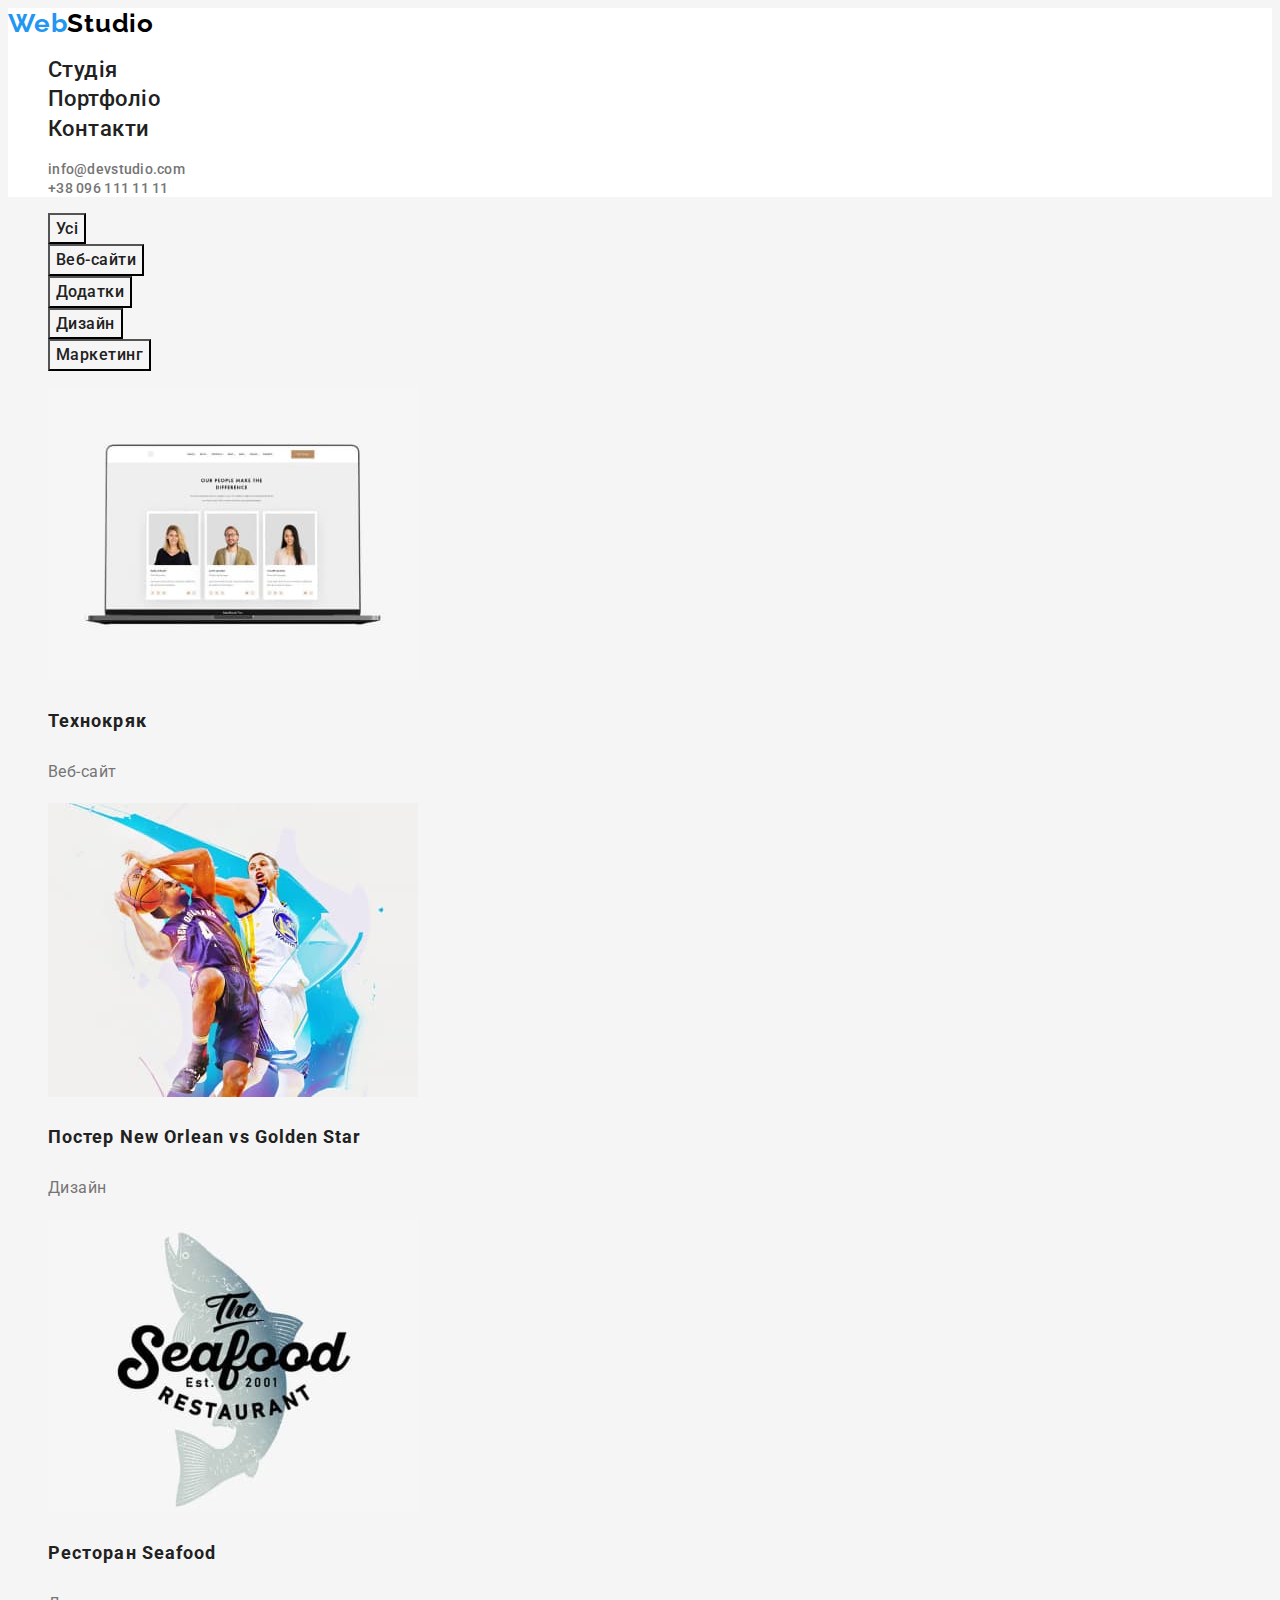
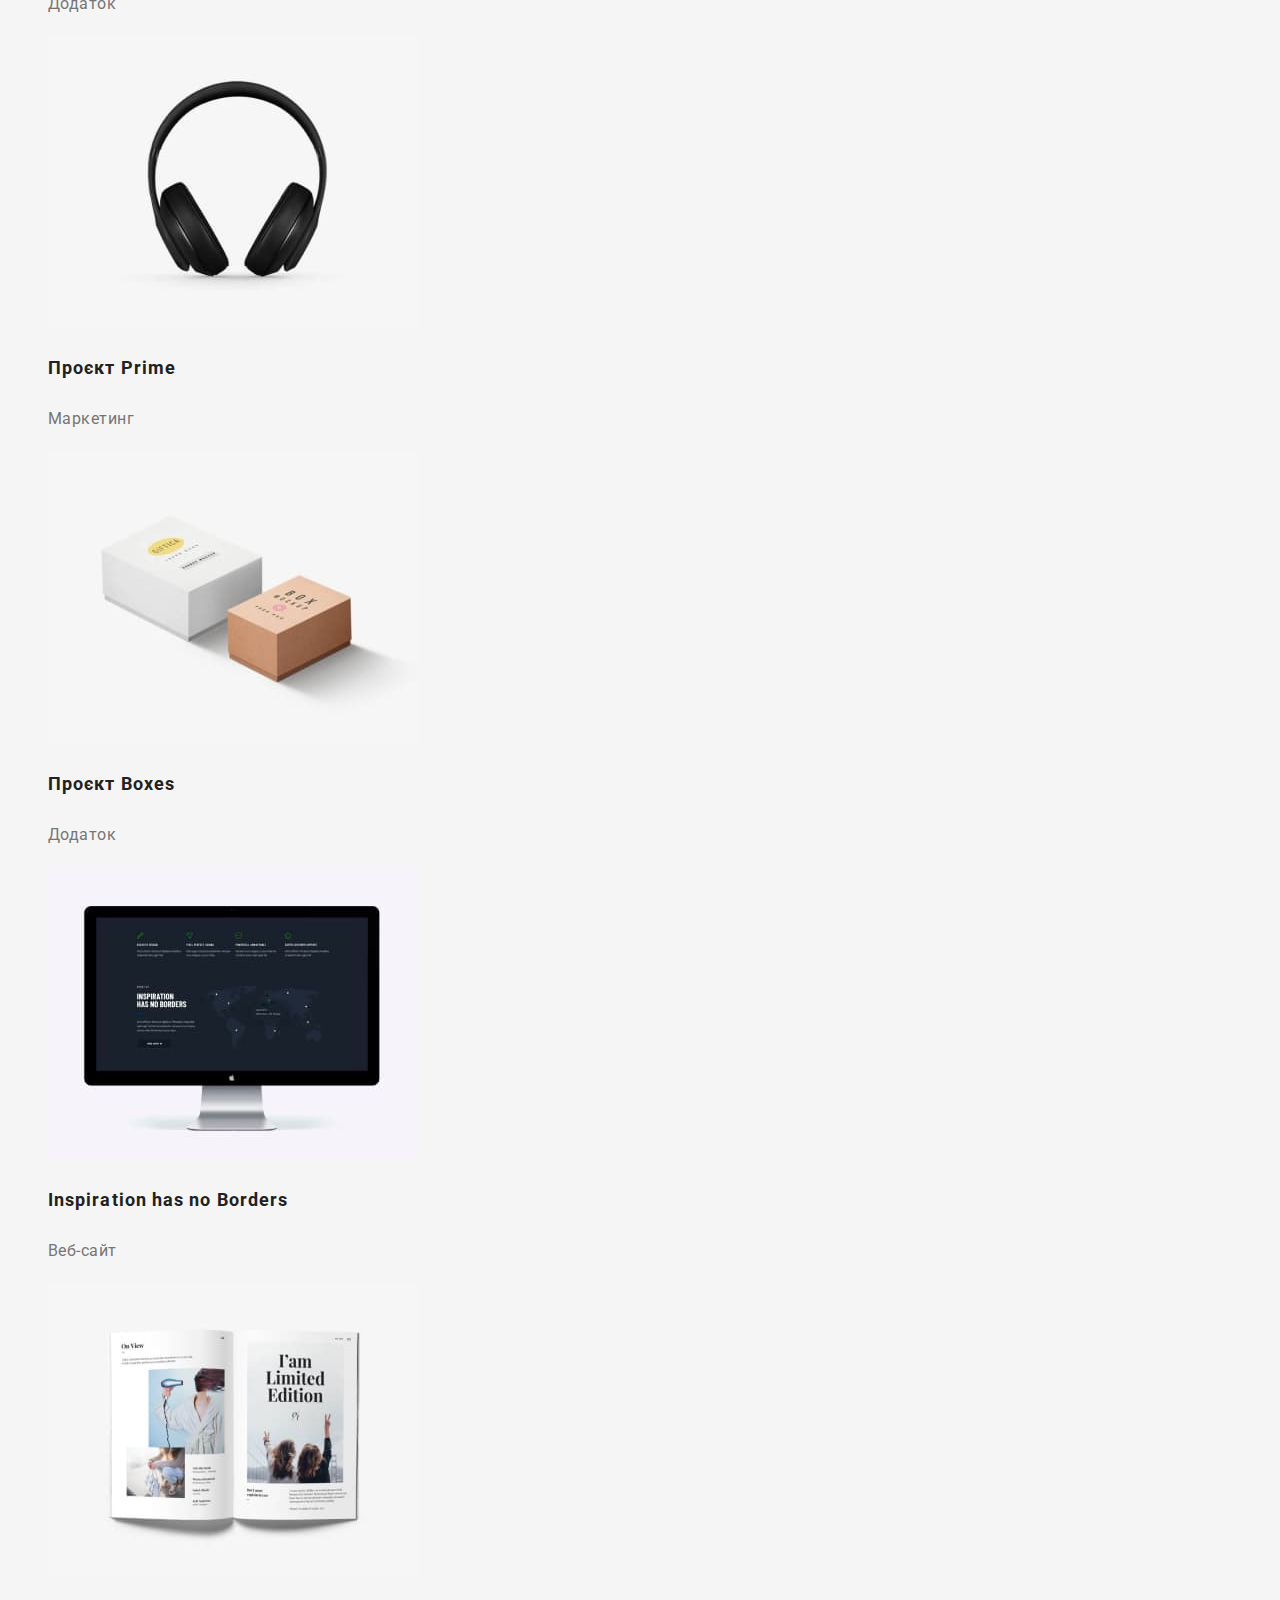
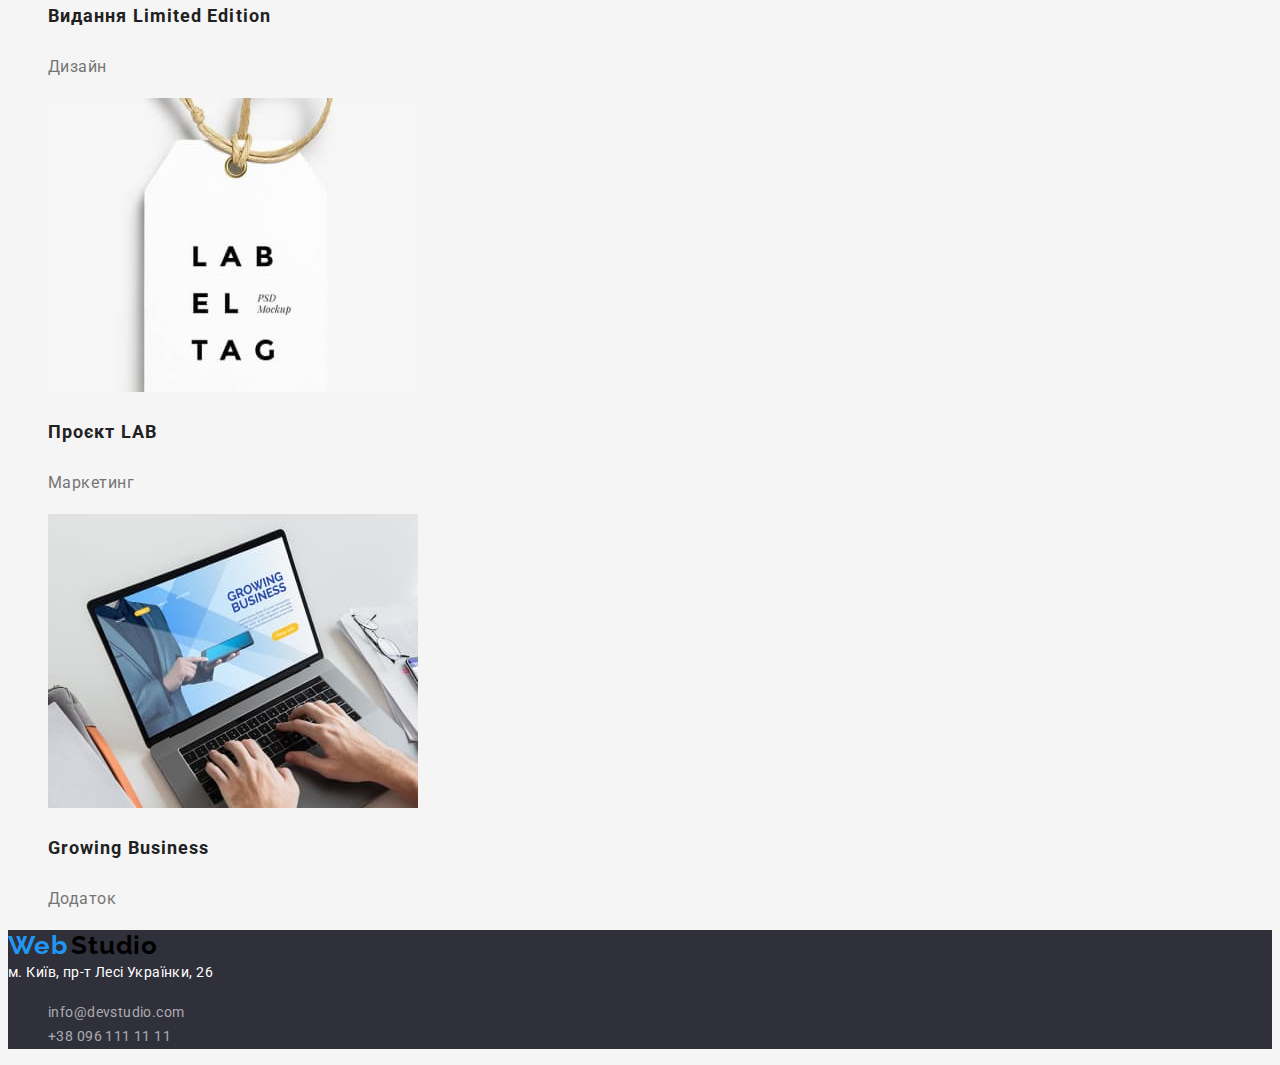
==== commit 5ce1590e: "index html added classes" ====
--- a/portfolio.html
+++ b/portfolio.html
@@ -1,5 +1,5 @@
 <!DOCTYPE html>
-<html lang="en">
+<html lang="uk">
   <head>
     <meta charset="UTF-8" />
     <meta http-equiv="X-UA-Compatible" content="IE=edge" />
@@ -44,7 +44,7 @@
     </header>
 
     <!--Main-->
-    <main>
+    <main class="portfolio-main">
       <!--Portfolio menu filters-->
       <section>
         <h1 class="visually-hidden">Portfolio menu filtres</h1>
--- a/css/styles.css
+++ b/css/styles.css
@@ -1,4 +1,4 @@
- :root {
+:root {
   /* Colors */
   --main-text-color: #212121;
   --main-link-color: #212121;
@@ -13,6 +13,7 @@
   --logo-color-1: #2196f3;
   --logo-color-2: #000000;
   --footer-background-color: #2f303a;
+  --header-background-color: #ffffff;
 }
 body {
   font-family: "roboto", sans-serif;
@@ -41,7 +42,10 @@
   clip-path: inset(50%);
   margin: -1px;
 }
-/* ----------HEADER---------- */
+/* ----------SITE HEADER---------- */
+.site-header {
+  background-color: var(--header-background-color);
+}
 .logo-word-web {
   font-family: "Raleway", sans-serif;
   font-style: normal;
@@ -71,11 +75,11 @@
   font-size: 14px;
   line-height: 1.14;
   letter-spacing: 0.02em;
-  color:var(--second-text-color);
+  color: var(--second-text-color);
 }
+/*----------STUDIIO PAGE MAIN----------*/
 
-/*----------MAIN----------*/
-/* ----------Filter Menu---------- */
+/*----------PORTFOLIO PAGE MAIN----------*/
 .filter-btn {
   font-family: inherit;
   font-weight: 500;
@@ -100,7 +104,7 @@
     0px 2px 2px rgba(0, 0, 0, 0.12);
   border-radius: 4px;
 }
-/* ----------PROJECTS---------- */
+/* ----------PORTFOIO PROJECTS---------- */
 .project-title {
   font-weight: 700;
   font-size: 18px;
@@ -115,14 +119,13 @@
   letter-spacing: 0.03em;
   color: var(--second-text-color);
 }
-
 /* ----------FOOTER---------- */
 .footeer {
-  background: var(--footer-background-color);
- }
- .adress {
+  background-color: var(--footer-background-color);
+}
+.adress {
   font-style: normal;
- }
+}
 .map-link {
   font-size: 14px;
   line-height: 1.71;
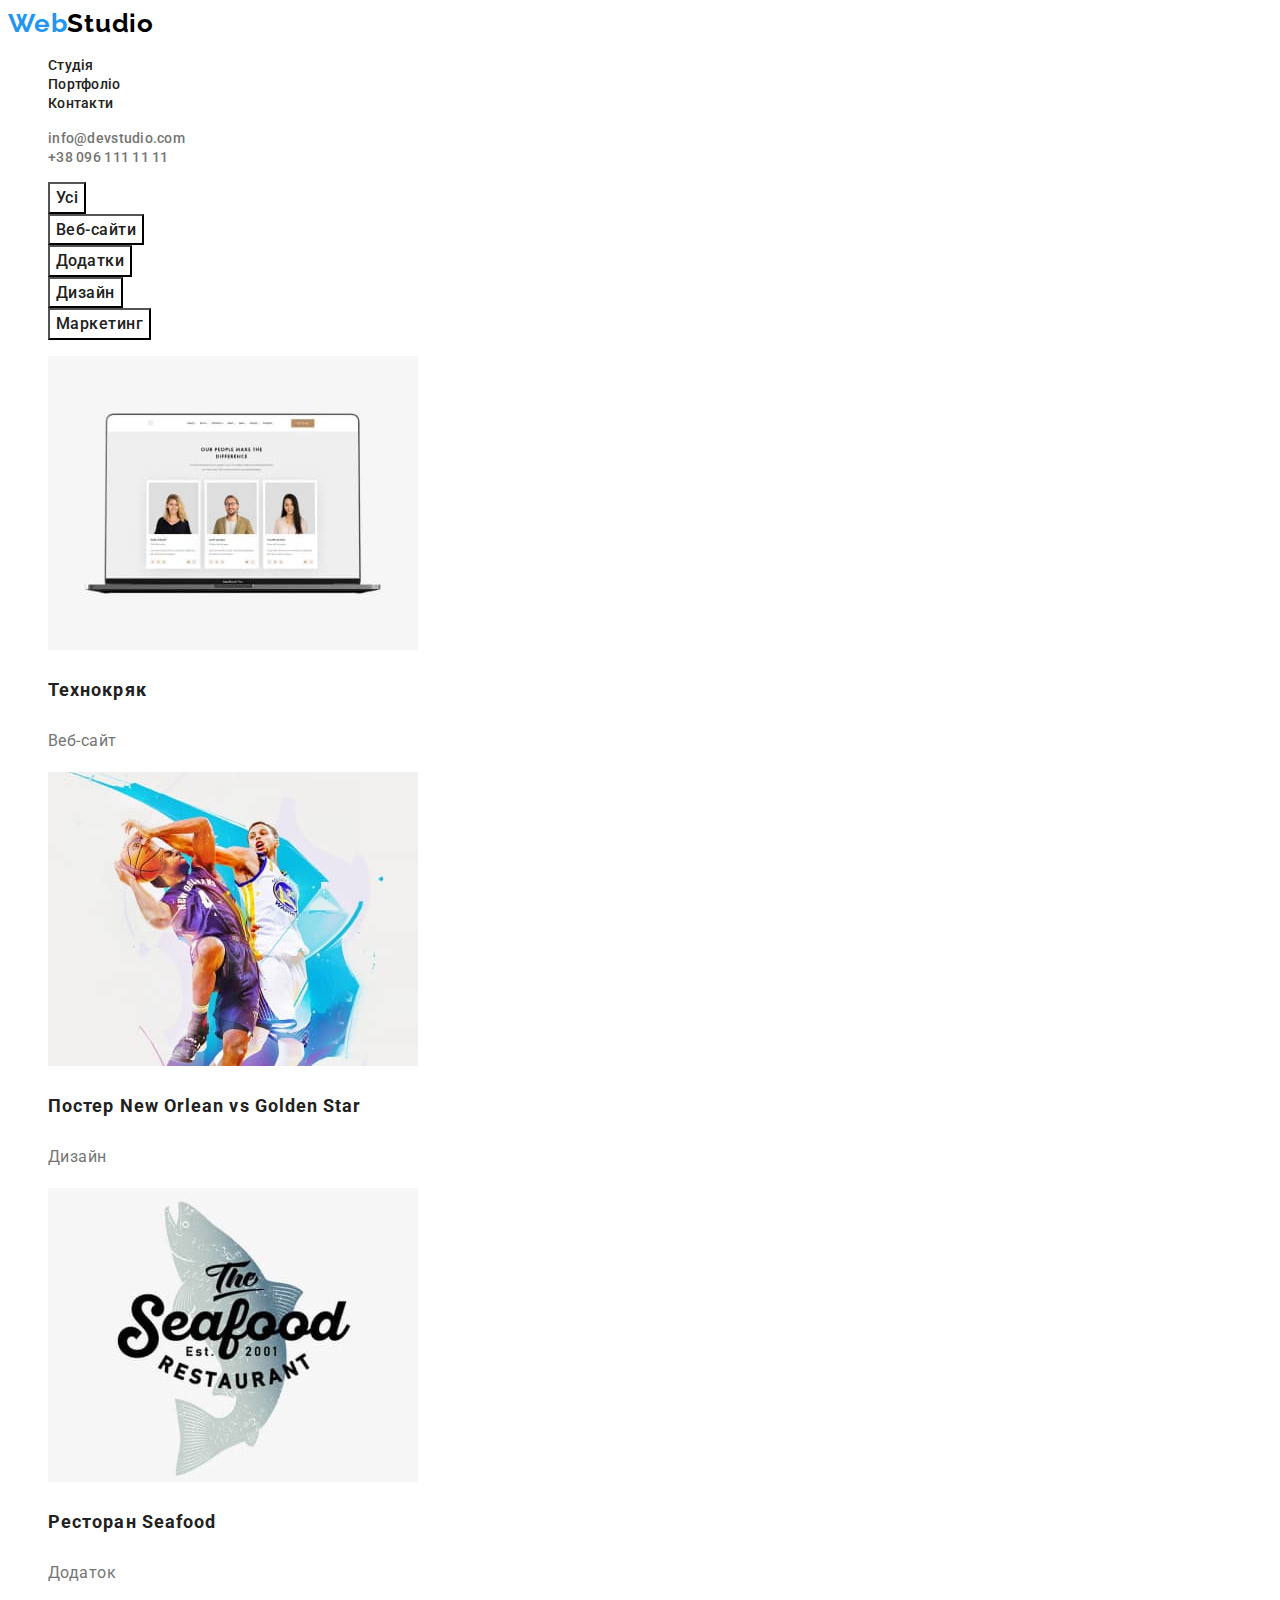
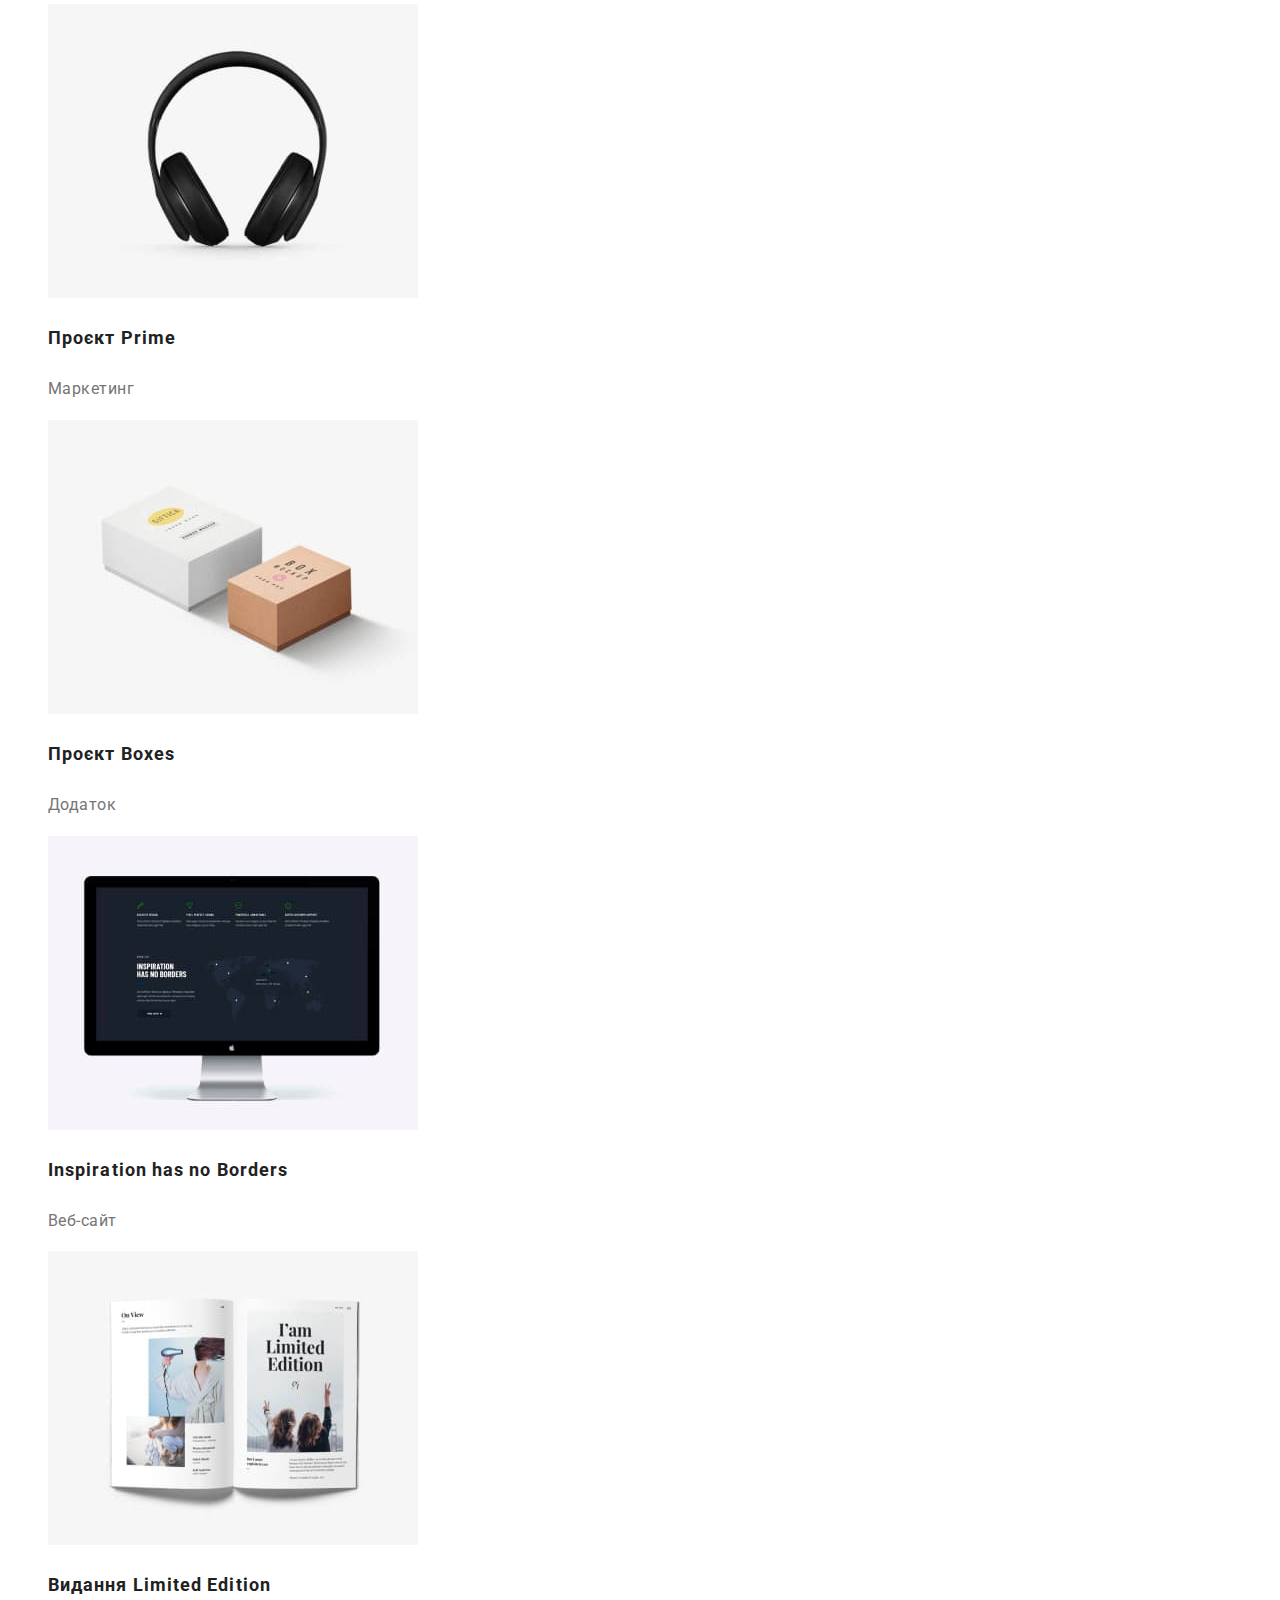
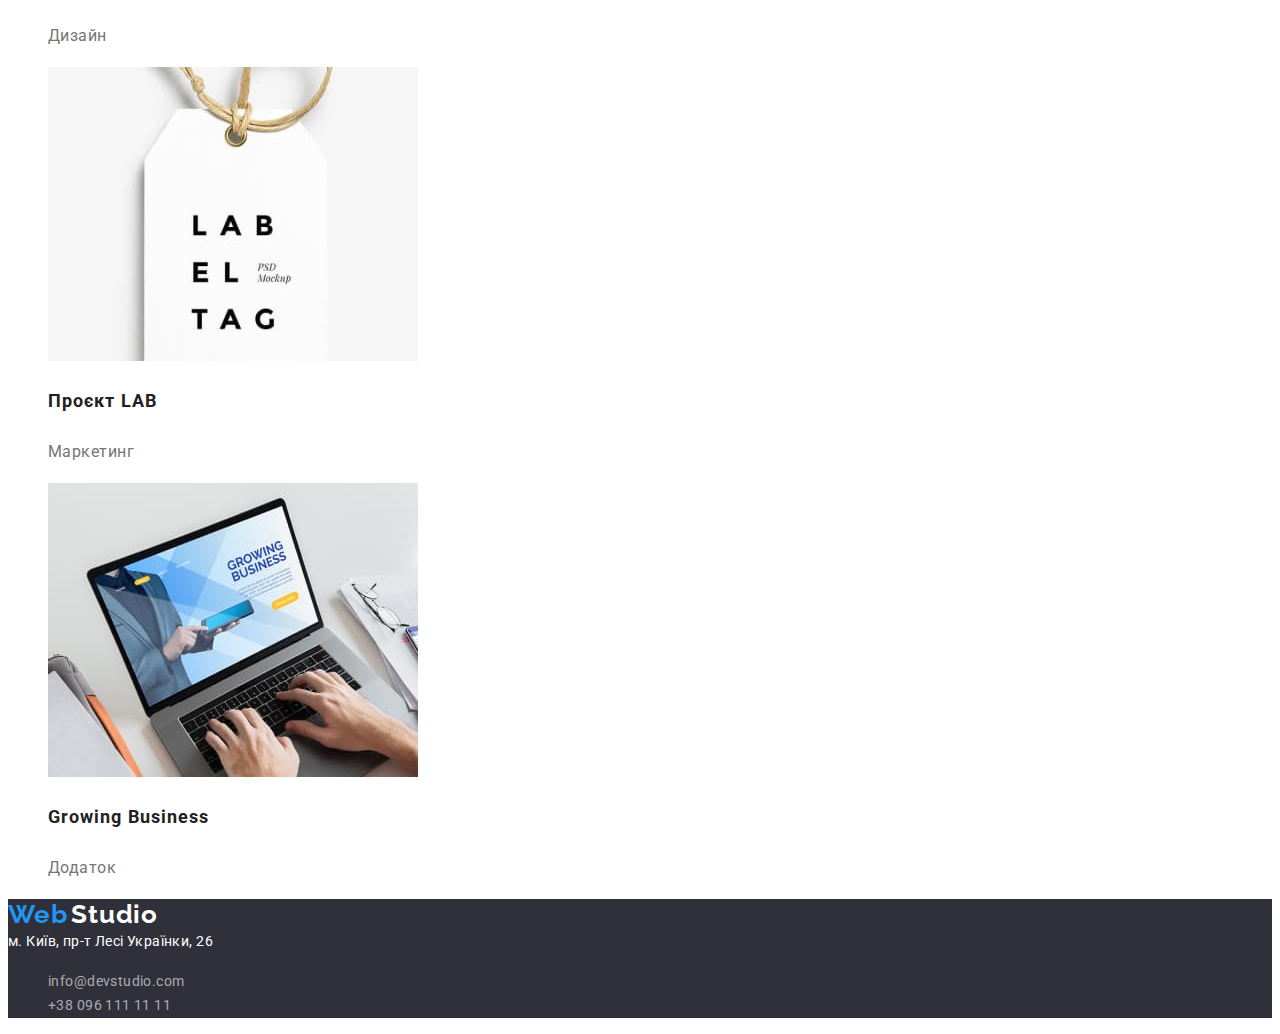
==== commit e76cf7f1: "full css" ====
--- a/portfolio.html
+++ b/portfolio.html
@@ -45,9 +45,9 @@
 
     <!--Main-->
     <main class="portfolio-main">
-      <!--Portfolio menu filters-->
-      <section>
-        <h1 class="visually-hidden">Portfolio menu filtres</h1>
+      <h1 class="visually-hidden">Portfolio menu filtres</h1>
+      <section class="projects">
+        <!--Filters menu-->
         <ul class="filter list">
           <li class="filter-item">
             <button type="button" class="filter-btn">Усі</button>
@@ -65,11 +65,8 @@
             <button type="button" class="filter-btn">Маркетинг</button>
           </li>
         </ul>
-      </section>
-      <!--Projects-->
-      <section class="projects">
+        <!--Studio projects-->
         <h2 class="visually-hidden">Studio projects</h2>
-        <!--Hide me-->
         <ul class="projects-list list">
           <li>
             <a href="" class="project link">
@@ -175,7 +172,7 @@
     <footer class="footeer">
       <a href="./index.html" class="site-logo link">
         <span class="logo-word-web">Web</span>
-        <span class="logo-word-studio">Studio</span>
+        <span class="footer-logo-word">Studio</span>
       </a>
       <address class="adress">
         <a
--- a/css/styles.css
+++ b/css/styles.css
@@ -12,19 +12,87 @@
   --link-hover-color: #2196f3;
   --logo-color-1: #2196f3;
   --logo-color-2: #000000;
-  --footer-background-color: #2f303a;
-  --header-background-color: #ffffff;
+  --first-background-color: #ffffff;
+  --second-background-color: #2f303a;
 }
 body {
   font-family: "roboto", sans-serif;
   color: var(--main-text-color);
-  background-color: var(--main-background-color);
+}
+button {
+  cursor: pointer;
+}
+.advantages-title,
+.service-title,
+.team-title {
+  font-size: 36px;
+  line-height: 1.16;
+  letter-spacing: 0.03em;
+  color: var(--main-text-color);
+}
+/* ----------STUDIO PEGE MAIN----------  */
+.studiio-hero-title {
+  font-style: normal;
+  font-weight: 900;
+  font-size: 44px;
+  line-height: 1.36;
+  text-align: center;
+  letter-spacing: 0.06em;
+  text-transform: uppercase;
+  color: var(--third-text-color);
+}
+.studio-hero-btn {
+  font-family: inherit;
+  font-style: normal;
+  font-weight: 700;
+  font-size: 16px;
+  line-height: 1.88;
+  color: var(--btn-hover-color);
+  display: flex;
+  align-items: center;
+  text-align: center;
+  letter-spacing: 0.06em;
+  background: var(--logo-color-1);
+  box-shadow: 0px 4px 4px rgba(0, 0, 0, 0.15);
+  border-radius: 4px;
+}
+
+.advantages-name {
+  font-size: 14px;
+  line-height: 1.14;
+  letter-spacing: 0.03em;
+  text-transform: uppercase;
+  color: var(--main-text-color);
+}
+.advantages-text {
+  font-size: 14px;
+  line-height: 1.71;
+  letter-spacing: 0.03em;
+  color: var(--second-text-color);
+}
+.team {
+  background-color: var(--btn-background-color);
+}
+.team-item {
+  background-color: var(--third-text-color);
+}
+.team-img {
+}
+.team-member {
+  font-weight: 500;
+  font-size: 16px;
+  line-height: 1.18;
+  letter-spacing: 0.03em;
+  color: var(--main-text-color);
+}
+.team-position {
+  font-size: 16px;
+  line-height: 1.18;
+  letter-spacing: 0.03em;
+  color: var(--second-text-color);
 }
 .list {
   list-style: none;
-}
-.link {
-  text-decoration: none;
 }
 .link:hover,
 .link:focus {
@@ -44,7 +112,11 @@
 }
 /* ----------SITE HEADER---------- */
 .site-header {
-  background-color: var(--header-background-color);
+  background-color: var(--first-background-color);
+}
+.site-logo,
+.site-nav-link {
+  text-decoration: none;
 }
 .logo-word-web {
   font-family: "Raleway", sans-serif;
@@ -65,8 +137,8 @@
 }
 .site-nav-link {
   font-weight: 500;
-  font-size: 22px;
-  line-height: 1.33;
+  font-size: 14px;
+  line-height: 1.14;
   letter-spacing: 0.02em;
   color: var(--main-link-color);
 }
@@ -76,9 +148,8 @@
   line-height: 1.14;
   letter-spacing: 0.02em;
   color: var(--second-text-color);
-}
-/*----------STUDIIO PAGE MAIN----------*/
-
+  text-decoration: none;
+}
 /*----------PORTFOLIO PAGE MAIN----------*/
 .filter-btn {
   font-family: inherit;
@@ -105,23 +176,32 @@
   border-radius: 4px;
 }
 /* ----------PORTFOIO PROJECTS---------- */
+.project {
+  text-decoration: none;
+}
 .project-title {
-  font-weight: 700;
   font-size: 18px;
   line-height: 2;
   letter-spacing: 0.06em;
   color: var(--main-text-color);
 }
 .project-type {
-  font-weight: 400;
   font-size: 16px;
   line-height: 1.87;
   letter-spacing: 0.03em;
   color: var(--second-text-color);
 }
-/* ----------FOOTER---------- */
+/* ----------SITE FOOTER---------- */
 .footeer {
-  background-color: var(--footer-background-color);
+  background-color: var(--second-background-color);
+}
+.footer-logo-word {
+  font-family: "Raleway", sans-serif;
+  font-weight: 700;
+  font-size: 26px;
+  line-height: 1.19;
+  letter-spacing: 0.03em;
+  color: var(--third-text-color);
 }
 .adress {
   font-style: normal;
@@ -131,11 +211,12 @@
   line-height: 1.71;
   letter-spacing: 0.03em;
   color: var(--third-text-color);
+  text-decoration: none;
 }
 .footer-contacts {
-  font-weight: 400;
   font-size: 14px;
   line-height: 1.71;
   letter-spacing: 0.03em;
   color: rgba(255, 255, 255, 0.6);
-}
+  text-decoration: none;
+}
